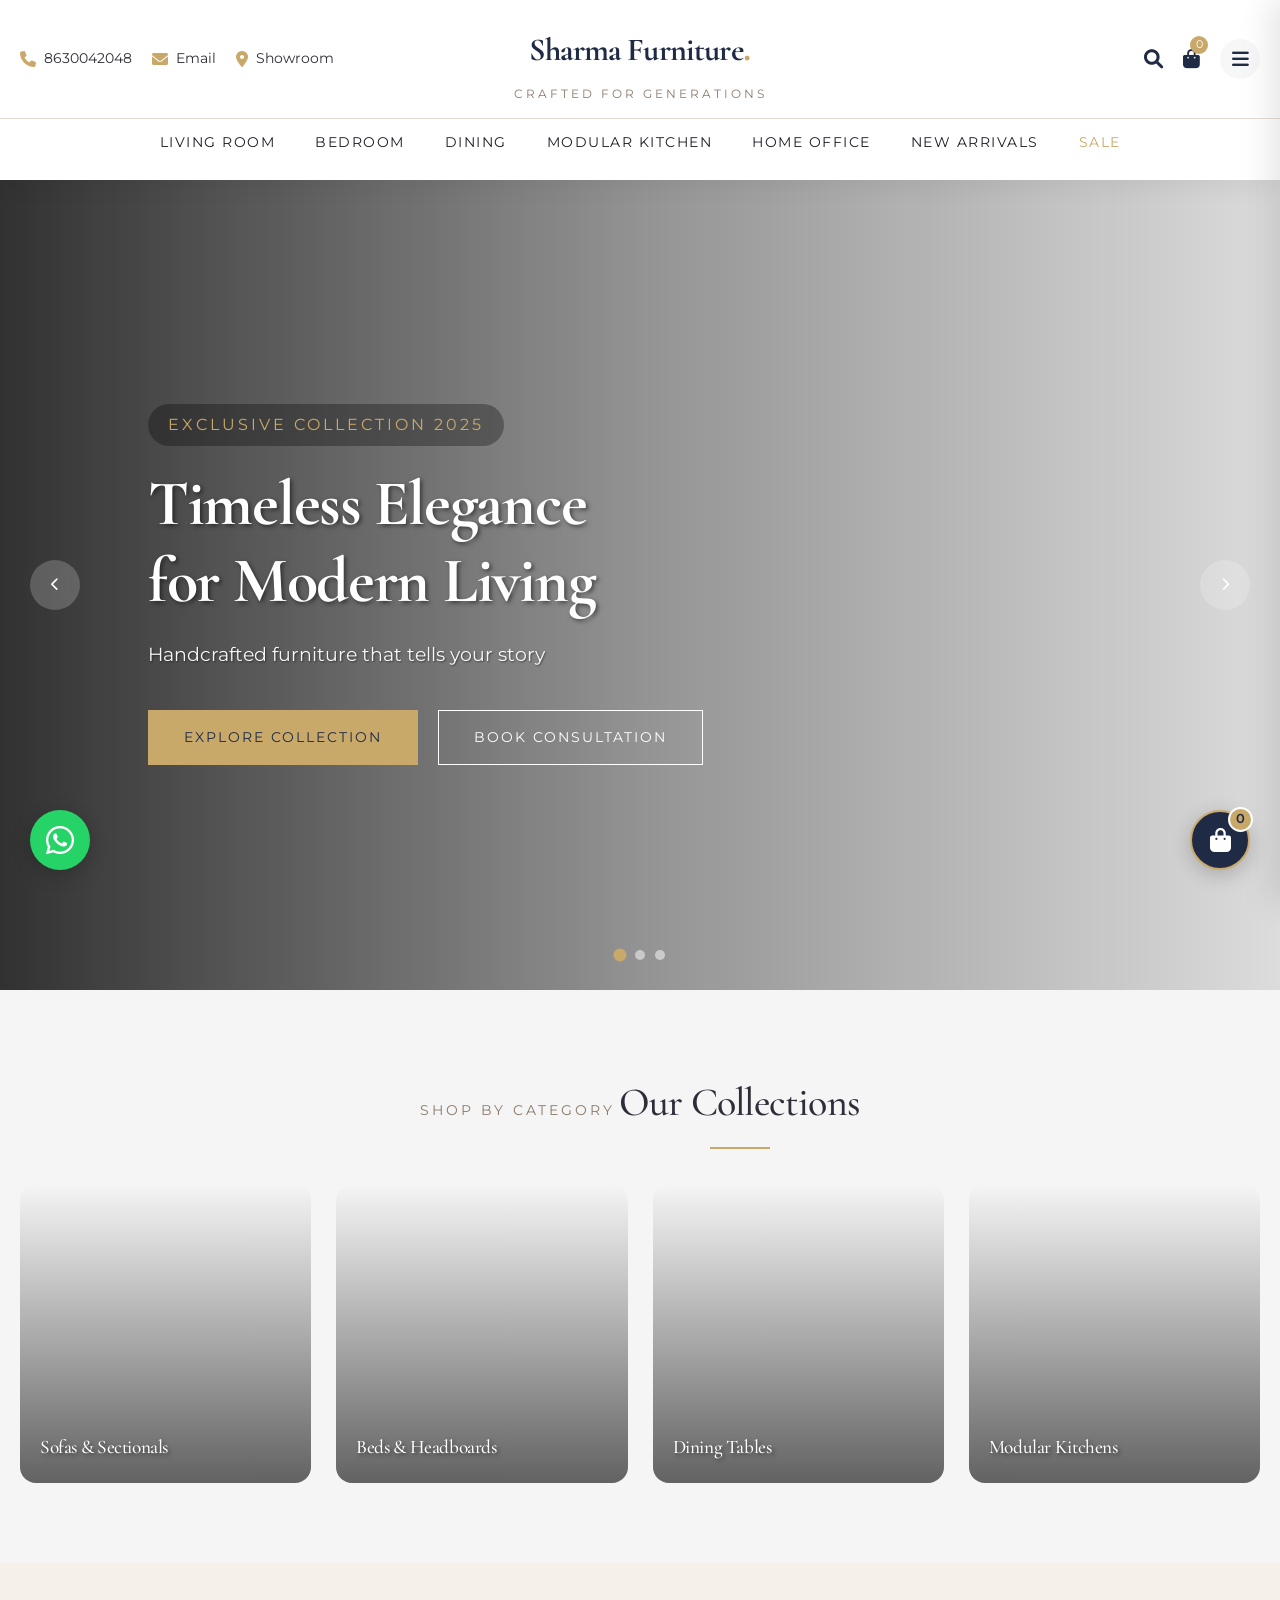
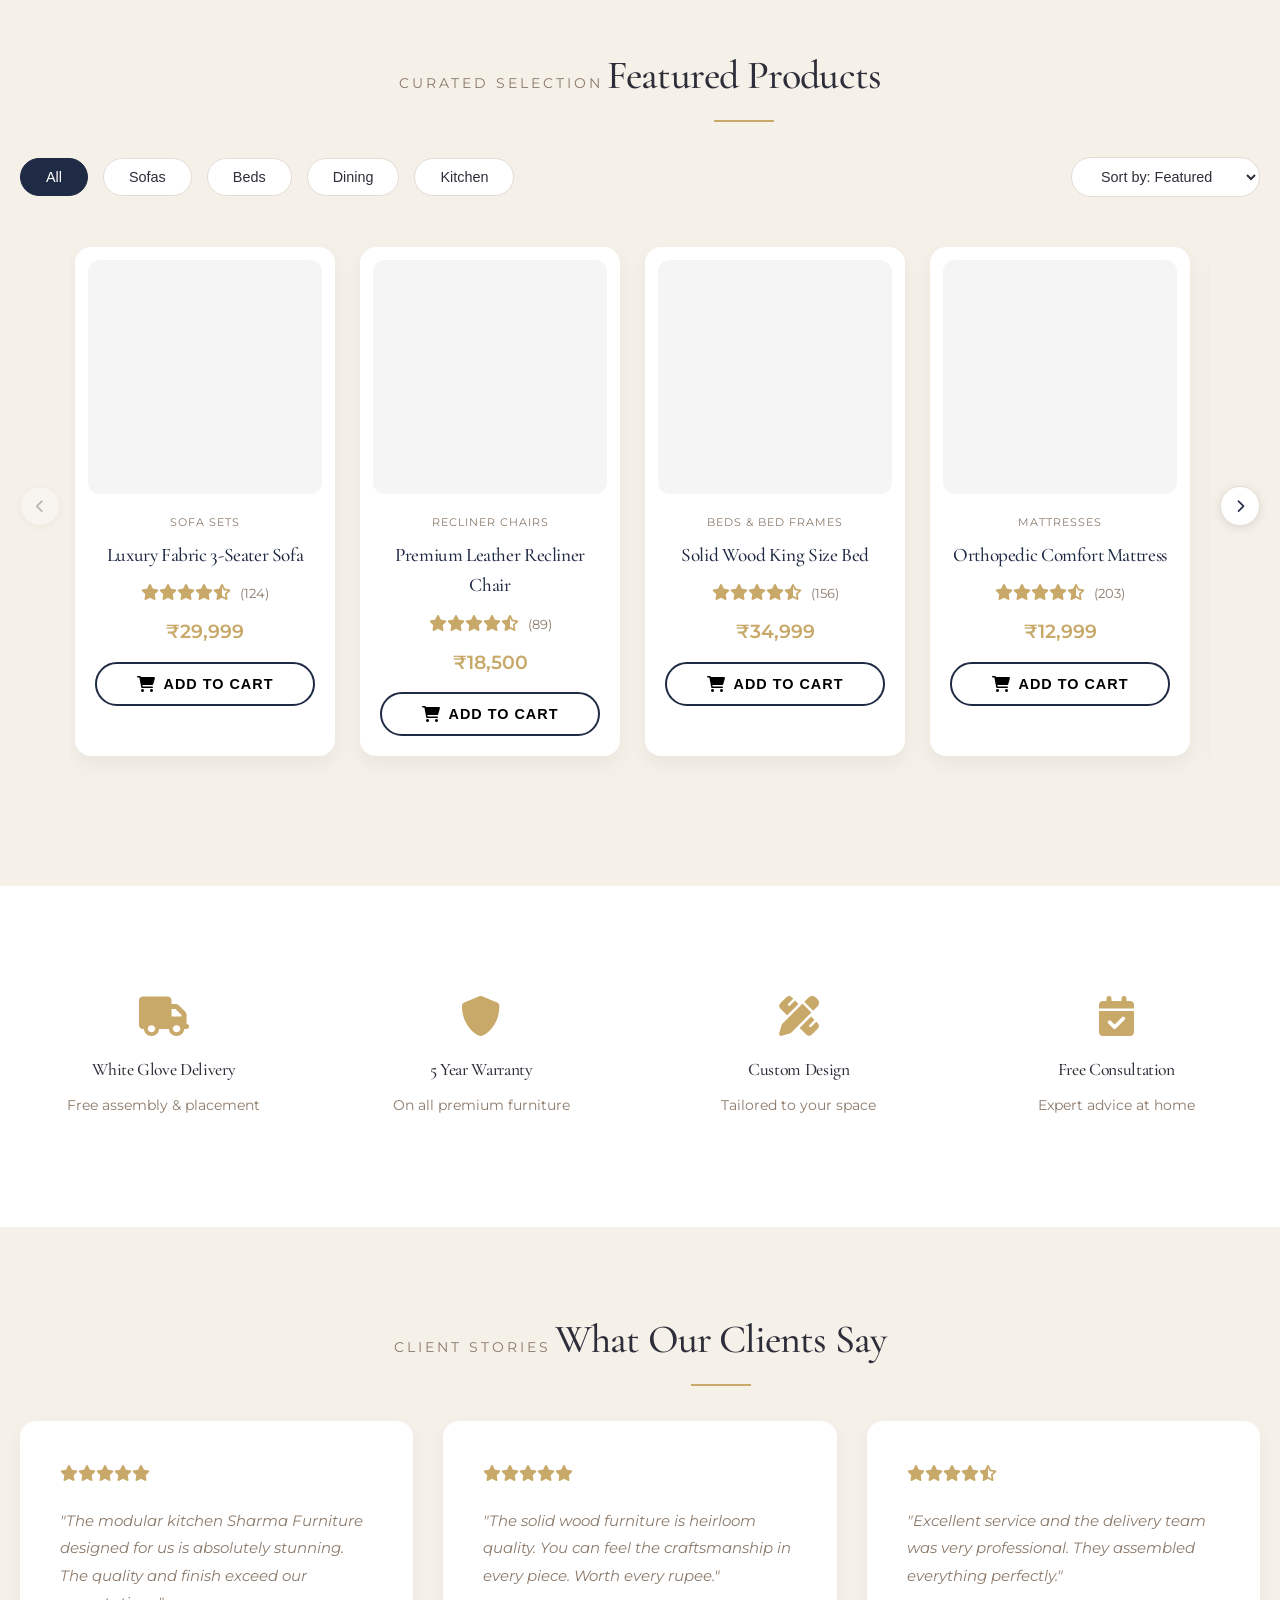
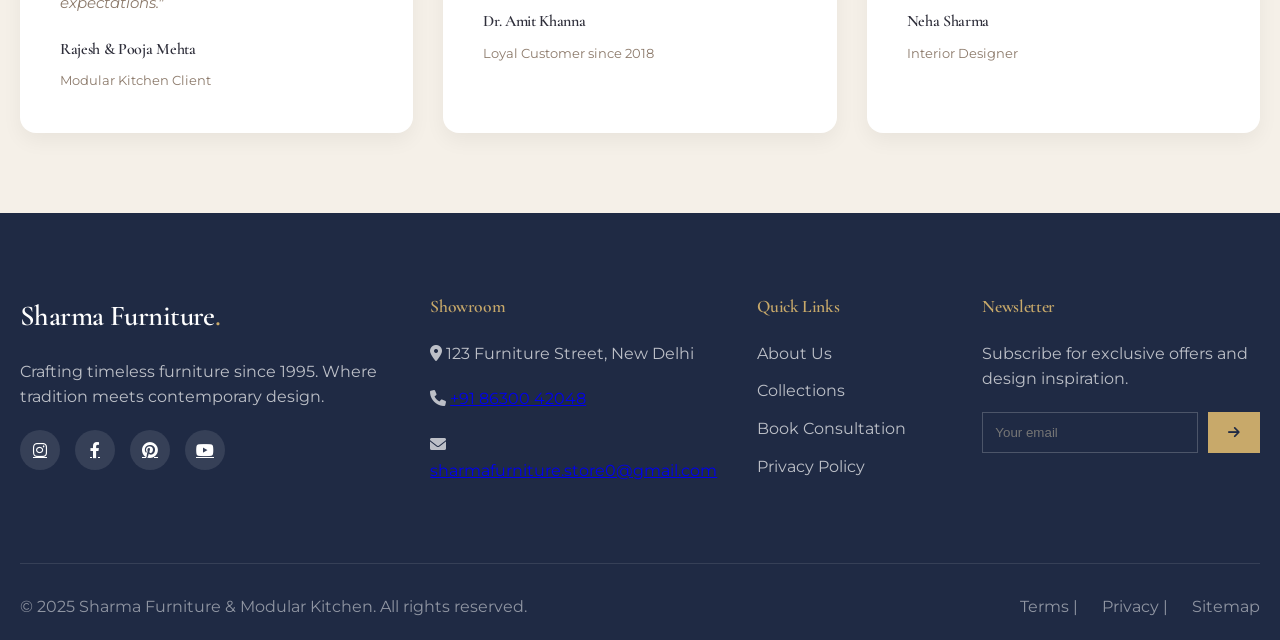
==== index.html @ 97ee79f2 "Add files via upload" ====
<!DOCTYPE html>
<html lang="en">
<head>
    <meta charset="UTF-8">
    <meta name="viewport" content="width=device-width, initial-scale=1.0, maximum-scale=1.0, user-scalable=yes">
    <title>Sharma Furniture | Luxury & Modular Excellence</title>
    
    <!-- Google Fonts -->
    <link rel="preconnect" href="https://fonts.googleapis.com">
    <link rel="preconnect" href="https://fonts.gstatic.com" crossorigin>
    <link href="https://fonts.googleapis.com/css2?family=Cormorant+Garamond:wght@400;500;600;700&family=Montserrat:wght@300;400;500;600&display=swap" rel="stylesheet">
    
    <!-- Font Awesome -->
    <link rel="stylesheet" href="https://cdnjs.cloudflare.com/ajax/libs/font-awesome/6.0.0-beta3/css/all.min.css">
    
    <!-- Custom CSS -->
    <link rel="stylesheet" href="css/style.css">
</head>
<body>
    <!-- LUXURY HEADER -->
    <header class="luxury-header">
        <div class="header-top">
            <div class="header-contact">
                <a href="tel:8630042048"><i class="fas fa-phone"></i> 8630042048</a>
                <a href="mailto:sharmafurniture.store0@gmail.com"><i class="fas fa-envelope"></i> Email</a>
                <a href="https://maps.app.goo.gl/k7aq9BwJpHhvkXzFA" target="_blank"><i class="fas fa-map-marker-alt"></i> Showroom</a>
            </div>
            <div class="header-logo">
                <a href="index.html" style="text-decoration: none; color: inherit;">
                    <h1>Sharma Furniture<span class="logo-accent">.</span></h1>
                    <p class="logo-tagline">Crafted for Generations</p>
                </a>
            </div>
            <div class="header-actions">
                <a href="#" class="header-icon" id="searchToggle"><i class="fas fa-search"></i></a>
                <a href="#" class="header-icon" id="cartIconHeader"><i class="fas fa-shopping-bag"></i><span class="cart-count-header" id="cartCountHeader">0</span></a>
                <a href="#" class="header-icon menu-toggle" id="menuToggle"><i class="fas fa-bars"></i></a>
            </div>
        </div>
        
        <!-- Navigation with Functionality -->
        <nav class="luxury-nav" id="mainNav">
            <ul>
                <li><a href="#living" class="nav-link" data-category="Sofa Sets">Living Room</a></li>
                <li><a href="#bedroom" class="nav-link" data-category="Beds & Bed Frames">Bedroom</a></li>
                <li><a href="#dining" class="nav-link" data-category="Dining Tables & Dining Sets">Dining</a></li>
                <li><a href="#kitchen" class="nav-link" data-category="Modular Kitchen Cabinets">Modular Kitchen</a></li>
                <li><a href="#office" class="nav-link" data-category="Office Tables & Chairs">Home Office</a></li>
                <li><a href="#new" class="nav-link" data-category="new">New Arrivals</a></li>
                <li><a href="#sale" class="nav-link nav-sale" data-category="sale">Sale</a></li>
            </ul>
        </nav>
    </header>

    <!-- SEARCH OVERLAY - FIXED -->
    <div class="search-overlay-modern" id="searchOverlay">
        <div class="search-container-modern">
            <i class="fas fa-times close-search-modern" id="closeSearch"></i>
            <div class="search-box">
                <i class="fas fa-search search-icon"></i>
                <input type="text" id="searchInput" placeholder="Search for furniture, collections..." autocomplete="off">
            </div>
            <div class="search-results" id="searchResults"></div>
        </div>
    </div>

    <!-- HERO SECTION -->
    <section class="luxury-hero">
        <div class="hero-slider" id="heroSlider">
            <div class="hero-slide active" style="background-image: url('https://images.unsplash.com/photo-1618220179428-22790b461013?w=1600&auto=format')">
                <div class="hero-overlay"></div>
                <div class="hero-content">
                    <span class="hero-subtitle">Exclusive Collection 2025</span>
                    <h2 class="hero-title">Timeless Elegance<br>for Modern Living</h2>
                    <p class="hero-desc">Handcrafted furniture that tells your story</p>
                    <div class="hero-buttons">
                        <a href="#collections" class="btn btn-primary">Explore Collection</a>
                        <a href="#consultation" class="btn btn-outline">Book Consultation</a>
                    </div>
                </div>
            </div>
            <div class="hero-slide" style="background-image: url('https://images.unsplash.com/photo-1556912173-3bb406ef7e77?w=1600&auto=format')">
                <div class="hero-overlay"></div>
                <div class="hero-content">
                    <span class="hero-subtitle">Modular Kitchen Specialists</span>
                    <h2 class="hero-title">Design Your Dream<br>Modular Kitchen</h2>
                    <p class="hero-desc">Complimentary design consultation</p>
                    <div class="hero-buttons">
                        <a href="#modular" class="btn btn-primary">View Designs</a>
                        <a href="#consultation" class="btn btn-outline">Get Quote</a>
                    </div>
                </div>
            </div>
            <div class="hero-slide" style="background-image: url('https://images.unsplash.com/photo-1505693416388-ac5ce068fe85?w=1600&auto=format')">
                <div class="hero-overlay"></div>
                <div class="hero-content">
                    <span class="hero-subtitle">Luxury Bed Collection</span>
                    <h2 class="hero-title">Where Comfort<br>Meets Luxury</h2>
                    <p class="hero-desc">Italian design, Indian craftsmanship</p>
                    <div class="hero-buttons">
                        <a href="#bedroom" class="btn btn-primary">Shop Beds</a>
                        <a href="#mattress" class="btn btn-outline">Mattresses</a>
                    </div>
                </div>
            </div>
        </div>
        <div class="hero-controls">
            <button class="hero-prev"><i class="fas fa-chevron-left"></i></button>
            <button class="hero-next"><i class="fas fa-chevron-right"></i></button>
        </div>
        <div class="hero-dots" id="heroDots">
            <span class="dot active"></span>
            <span class="dot"></span>
            <span class="dot"></span>
        </div>
    </section>

    <!-- CATEGORY SHOWCASE -->
    <section class="category-showcase">
        <div class="container">
            <div class="section-header">
                <span class="section-subtitle">Shop by Category</span>
                <h2 class="section-title">Our Collections</h2>
            </div>
            <div class="category-grid" id="categoryGrid">
                <div class="category-card" onclick="filterByCategory('Sofa Sets')">
                    <img src="https://images.unsplash.com/photo-1555041469-a586c61ea9bc?w=400&auto=format" alt="Sofas" loading="lazy">
                    <h3>Sofas & Sectionals</h3>
                </div>
                <div class="category-card" onclick="filterByCategory('Beds & Bed Frames')">
                    <img src="https://images.unsplash.com/photo-1505693416388-ac5ce068fe85?w=400&auto=format" alt="Beds" loading="lazy">
                    <h3>Beds & Headboards</h3>
                </div>
                <div class="category-card" onclick="filterByCategory('Dining Tables & Dining Sets')">
                    <img src="https://images.unsplash.com/photo-1617806118233-18e1de247200?w=400&auto=format" alt="Dining" loading="lazy">
                    <h3>Dining Tables</h3>
                </div>
                <div class="category-card" onclick="filterByCategory('Modular Kitchen Cabinets')">
                    <img src="https://images.unsplash.com/photo-1556912173-3bb406ef7e77?w=400&auto=format" alt="Modular Kitchen" loading="lazy">
                    <h3>Modular Kitchens</h3>
                </div>
            </div>
        </div>
    </section>

    <!-- FEATURED PRODUCTS SECTION -->
    <section class="featured-products" id="collections">
        <div class="container">
            <div class="section-header">
                <span class="section-subtitle">Curated Selection</span>
                <h2 class="section-title">Featured Products</h2>
            </div>
            
            <!-- Filter/Sort Options -->
            <div class="product-toolbar">
                <div class="filter-buttons" id="categoryFilter">
                    <button class="filter-btn active" data-cat="all">All</button>
                    <button class="filter-btn" data-cat="Sofa Sets">Sofas</button>
                    <button class="filter-btn" data-cat="Beds & Bed Frames">Beds</button>
                    <button class="filter-btn" data-cat="Dining Tables & Dining Sets">Dining</button>
                    <button class="filter-btn" data-cat="Modular Kitchen Cabinets">Kitchen</button>
                </div>
                <div class="sort-dropdown">
                    <select id="sortProducts">
                        <option value="default">Sort by: Featured</option>
                        <option value="price-low">Price: Low to High</option>
                        <option value="price-high">Price: High to Low</option>
                        <option value="name">Name: A to Z</option>
                    </select>
                </div>
            </div>

            <!-- Product Grid with Scroll Controls -->
            <div class="products-container">
                <button class="scroll-btn scroll-left" id="scrollLeft"><i class="fas fa-chevron-left"></i></button>
                <div id="productGrid" class="product-grid-luxury"></div>
                <button class="scroll-btn scroll-right" id="scrollRight"><i class="fas fa-chevron-right"></i></button>
            </div>
        </div>
    </section>

    <!-- LUXURY FEATURES SECTION -->
    <section class="luxury-features">
        <div class="container">
            <div class="features-grid">
                <div class="feature">
                    <i class="fas fa-truck"></i>
                    <h4>White Glove Delivery</h4>
                    <p>Free assembly & placement</p>
                </div>
                <div class="feature">
                    <i class="fas fa-shield-alt"></i>
                    <h4>5 Year Warranty</h4>
                    <p>On all premium furniture</p>
                </div>
                <div class="feature">
                    <i class="fas fa-pencil-ruler"></i>
                    <h4>Custom Design</h4>
                    <p>Tailored to your space</p>
                </div>
                <div class="feature">
                    <i class="fas fa-calendar-check"></i>
                    <h4>Free Consultation</h4>
                    <p>Expert advice at home</p>
                </div>
            </div>
        </div>
    </section>

    <!-- TESTIMONIALS -->
    <section class="testimonials">
        <div class="container">
            <div class="section-header">
                <span class="section-subtitle">Client Stories</span>
                <h2 class="section-title">What Our Clients Say</h2>
            </div>
            <div class="testimonial-slider" id="testimonialSlider">
                <div class="testimonial-card">
                    <div class="testimonial-rating">
                        <i class="fas fa-star"></i><i class="fas fa-star"></i><i class="fas fa-star"></i><i class="fas fa-star"></i><i class="fas fa-star"></i>
                    </div>
                    <p>"The modular kitchen Sharma Furniture designed for us is absolutely stunning. The quality and finish exceed our expectations."</p>
                    <div class="testimonial-author">
                        <h4>Rajesh & Pooja Mehta</h4>
                        <span>Modular Kitchen Client</span>
                    </div>
                </div>
                <div class="testimonial-card">
                    <div class="testimonial-rating">
                        <i class="fas fa-star"></i><i class="fas fa-star"></i><i class="fas fa-star"></i><i class="fas fa-star"></i><i class="fas fa-star"></i>
                    </div>
                    <p>"The solid wood furniture is heirloom quality. You can feel the craftsmanship in every piece. Worth every rupee."</p>
                    <div class="testimonial-author">
                        <h4>Dr. Amit Khanna</h4>
                        <span>Loyal Customer since 2018</span>
                    </div>
                </div>
                <div class="testimonial-card">
                    <div class="testimonial-rating">
                        <i class="fas fa-star"></i><i class="fas fa-star"></i><i class="fas fa-star"></i><i class="fas fa-star"></i><i class="fas fa-star-half-alt"></i>
                    </div>
                    <p>"Excellent service and the delivery team was very professional. They assembled everything perfectly."</p>
                    <div class="testimonial-author">
                        <h4>Neha Sharma</h4>
                        <span>Interior Designer</span>
                    </div>
                </div>
            </div>
        </div>
    </section>

    <!-- FOOTER -->
    <footer class="luxury-footer">
        <div class="container">
            <div class="footer-main">
                <div class="footer-col">
                    <h3>Sharma Furniture<span class="gold-dot">.</span></h3>
                    <p>Crafting timeless furniture since 1995. Where tradition meets contemporary design.</p>
                    <div class="social-links">
                        <a href="#"><i class="fab fa-instagram"></i></a>
                        <a href="#"><i class="fab fa-facebook-f"></i></a>
                        <a href="#"><i class="fab fa-pinterest"></i></a>
                        <a href="#"><i class="fab fa-youtube"></i></a>
                    </div>
                </div>
                <div class="footer-col">
                    <h4>Showroom</h4>
                    <p><i class="fas fa-map-marker-alt"></i> 123 Furniture Street, New Delhi</p>
                    <p><i class="fas fa-phone"></i> <a href="tel:8630042048">+91 86300 42048</a></p>
                    <p><i class="fas fa-envelope"></i> <a href="mailto:sharmafurniture.store0@gmail.com">sharmafurniture.store0@gmail.com</a></p>
                </div>
                <div class="footer-col">
                    <h4>Quick Links</h4>
                    <ul>
                        <li><a href="#about">About Us</a></li>
                        <li><a href="#collections">Collections</a></li>
                        <li><a href="#consultation">Book Consultation</a></li>
                        <li><a href="#privacy">Privacy Policy</a></li>
                    </ul>
                </div>
                <div class="footer-col">
                    <h4>Newsletter</h4>
                    <p>Subscribe for exclusive offers and design inspiration.</p>
                    <form class="newsletter-form">
                        <input type="email" placeholder="Your email">
                        <button type="submit"><i class="fas fa-arrow-right"></i></button>
                    </form>
                </div>
            </div>
            <div class="footer-bottom">
                <p>&copy; 2025 Sharma Furniture & Modular Kitchen. All rights reserved.</p>
                <p><a href="#">Terms</a> | <a href="#">Privacy</a> | <a href="#">Sitemap</a></p>
            </div>
        </div>
    </footer>

    <!-- FLOATING BUTTONS -->
    <div class="floating-wa" id="waButton">
        <i class="fab fa-whatsapp"></i>
    </div>
    
    <div class="floating-cart" id="cartButton">
        <i class="fas fa-shopping-bag"></i>
        <span class="cart-count" id="cartCount">0</span>
    </div>

    <!-- CART DRAWER -->
    <div class="cart-overlay" id="cartOverlay"></div>
    <div class="cart-drawer-luxury" id="cartDrawer">
        <div class="drawer-header">
            <h3>Shopping Bag</h3>
            <span class="close-cart" id="closeCartBtn">&times;</span>
        </div>
        <div class="cart-items" id="cartItemsContainer"></div>
        <div class="cart-bottom">
            <div class="cart-subtotal">
                <span>Subtotal</span>
                <span id="cartSubtotal">₹0</span>
            </div>
            <div class="grand-total">
                <span>Total</span>
                <span id="grandTotal">₹0</span>
            </div>
            <button class="btn-checkout" id="placeOrderBtn">Proceed to Checkout</button>
            <button class="btn-continue" id="continueShopping">Continue Shopping</button>
        </div>
    </div>

    <!-- CHECKOUT MODAL -->
    <div class="modal" id="checkoutModal">
        <div class="modal-content">
            <h3>Complete Your Order</h3>
            <form id="orderForm">
                <div class="form-group">
                    <input type="text" id="name" placeholder="Full Name *" required>
                </div>
                <div class="form-group">
                    <input type="tel" id="phone" placeholder="Phone Number *" required>
                </div>
                <div class="form-group">
                    <textarea id="address" placeholder="Delivery Address *" rows="3" required></textarea>
                </div>
                <div class="form-group">
                    <textarea id="instructions" placeholder="Special Instructions (optional)" rows="2"></textarea>
                </div>
                <div class="order-summary" id="modalOrderSummary"></div>
                <button type="submit" class="btn-submit-order">Place Order</button>
            </form>
            <div id="orderSuccess" style="display: none;" class="success-message">
                <i class="fas fa-check-circle"></i>
                <h4>Order Placed Successfully!</h4>
                <p>Sharma Furniture will contact you on WhatsApp to confirm.</p>
                <a href="https://wa.me/918630042048" class="wa-button" target="_blank">
                    <i class="fab fa-whatsapp"></i> Chat with us
                </a>
            </div>
        </div>
    </div>

    <!-- JavaScript -->
    <script src="js/script.js"></script>
</body>
</html>
---- css/style.css ----
/* ===== RESET & VARIABLES ===== */
* {
    margin: 0;
    padding: 0;
    box-sizing: border-box;
}

:root {
    --navy: #1F2A44;
    --gold: #C8A96A;
    --gold-dark: #b38f4e;
    --bg-soft: #F5F5F5;
    --card-white: #FFFFFF;
    --text-dark: #1e1e2a;
    --text-charcoal: #2e2e3a;
    --shadow-sm: 0 8px 20px rgba(0,0,0,0.05);
    --shadow-md: 0 10px 30px rgba(0,0,0,0.1);
    --shadow-hover: 0 20px 40px rgba(0,0,0,0.15);
    --radius-card: 16px;
    --radius-btn: 40px;
    --transition: all 0.3s ease;
}

body {
    font-family: 'Montserrat', sans-serif;
    background-color: var(--bg-soft);
    color: var(--text-charcoal);
    line-height: 1.6;
    overflow-x: hidden;
}

h1, h2, h3, h4, h5, h6 {
    font-family: 'Cormorant Garamond', serif;
    font-weight: 600;
    letter-spacing: -0.02em;
}

.container {
    max-width: 1440px;
    margin: 0 auto;
    padding: 0 20px;
}

/* ===== ANNOUNCEMENT BAR - COMPLETELY REMOVED ===== */
.announcement-bar {
    display: none !important;
}

/* ===== LUXURY HEADER ===== */
.luxury-header {
    background: white;
    padding: 15px 0;
    box-shadow: var(--shadow-sm);
    position: sticky;
    top: 0;
    z-index: 100;
}

.header-top {
    max-width: 1440px;
    margin: 0 auto;
    padding: 0 20px;
    display: grid;
    grid-template-columns: 1fr auto 1fr;
    align-items: center;
    gap: 20px;
}

.header-contact {
    display: flex;
    gap: 20px;
}

.header-contact a {
    color: var(--text-charcoal);
    text-decoration: none;
    font-size: 0.85rem;
    transition: color 0.3s ease;
    display: flex;
    align-items: center;
    gap: 8px;
}

.header-contact a i {
    color: var(--gold);
    font-size: 1rem;
}

.header-contact a:hover {
    color: var(--gold);
}

.header-logo {
    text-align: center;
}

.header-logo h1 {
    font-size: 2rem;
    font-weight: 700;
    color: var(--navy);
}

.logo-accent {
    color: var(--gold);
    font-size: 2.5rem;
}

.logo-tagline {
    font-size: 0.75rem;
    letter-spacing: 3px;
    text-transform: uppercase;
    color: #8C7A6B;
    margin-top: 5px;
}

.header-actions {
    display: flex;
    gap: 20px;
    justify-content: flex-end;
    align-items: center;
}

.header-icon {
    color: var(--navy);
    font-size: 1.2rem;
    position: relative;
    transition: color 0.3s ease;
    text-decoration: none;
}

.header-icon:hover {
    color: var(--gold);
}

.cart-count-header {
    position: absolute;
    top: -8px;
    right: -8px;
    background: var(--gold);
    color: white;
    font-size: 0.7rem;
    width: 18px;
    height: 18px;
    border-radius: 50%;
    display: flex;
    align-items: center;
    justify-content: center;
}

/* Modern Menu Toggle */
.menu-toggle {
    background: rgba(0,0,0,0.03);
    width: 40px;
    height: 40px;
    border-radius: 50%;
    display: flex;
    align-items: center;
    justify-content: center;
    transition: all 0.3s ease;
}

.menu-toggle:hover {
    background: var(--gold);
    color: white !important;
}

/* Navigation */
.luxury-nav {
    border-top: 1px solid #E5DDD5;
    margin-top: 15px;
    padding: 10px 20px;
    transition: all 0.3s ease;
}

.luxury-nav ul {
    max-width: 1440px;
    margin: 0 auto;
    display: flex;
    justify-content: center;
    gap: 40px;
    list-style: none;
}

.luxury-nav a {
    color: var(--text-dark);
    text-decoration: none;
    font-size: 0.9rem;
    text-transform: uppercase;
    letter-spacing: 1.5px;
    font-weight: 400;
    transition: color 0.3s ease;
    position: relative;
}

.luxury-nav a::after {
    content: '';
    position: absolute;
    bottom: -5px;
    left: 0;
    width: 0;
    height: 1px;
    background: var(--gold);
    transition: width 0.3s ease;
}

.luxury-nav a:hover::after {
    width: 100%;
}

.nav-sale {
    color: var(--gold) !important;
    font-weight: 600;
}

/* Mobile Navigation */
@media (max-width: 768px) {
    .header-top {
        grid-template-columns: 1fr auto;
    }
    
    .header-contact {
        display: none;
    }
    
    .luxury-nav {
        display: none;
        position: absolute;
        top: 100%;
        left: 0;
        width: 100%;
        background: white;
        padding: 20px;
        box-shadow: 0 10px 20px rgba(0,0,0,0.1);
    }
    
    .luxury-nav.active {
        display: block;
    }
    
    .luxury-nav ul {
        flex-direction: column;
        gap: 15px;
        align-items: center;
    }
}

/* ===== MODERN SEARCH OVERLAY ===== */
.search-overlay-modern {
    position: fixed;
    top: 0;
    left: 0;
    width: 100%;
    height: 100%;
    background: rgba(0,0,0,0.95);
    backdrop-filter: blur(10px);
    z-index: 200;
    display: none;
    align-items: center;
    justify-content: center;
}

.search-overlay-modern.active {
    display: flex;
    animation: fadeIn 0.3s ease;
}

@keyframes fadeIn {
    from { opacity: 0; }
    to { opacity: 1; }
}

.search-container-modern {
    width: 90%;
    max-width: 600px;
    position: relative;
}

.close-search-modern {
    position: absolute;
    top: -60px;
    right: 0;
    color: white;
    font-size: 2rem;
    cursor: pointer;
    transition: transform 0.3s ease;
    width: 50px;
    height: 50px;
    display: flex;
    align-items: center;
    justify-content: center;
    border-radius: 50%;
    background: rgba(255,255,255,0.1);
}

.close-search-modern:hover {
    transform: rotate(90deg);
    background: rgba(255,255,255,0.2);
}

.search-box {
    display: flex;
    align-items: center;
    background: rgba(255,255,255,0.1);
    border: 2px solid rgba(255,255,255,0.2);
    border-radius: 60px;
    padding: 5px 5px 5px 25px;
    transition: all 0.3s ease;
}

.search-box:focus-within {
    border-color: var(--gold);
    background: rgba(255,255,255,0.15);
}

.search-icon {
    color: var(--gold);
    font-size: 1.2rem;
    margin-right: 15px;
}

.search-box input {
    flex: 1;
    background: transparent;
    border: none;
    padding: 20px 0;
    font-size: 1.2rem;
    color: white;
    outline: none;
}

.search-box input::placeholder {
    color: rgba(255,255,255,0.5);
}

/* ===== HERO SECTION - FIXED TEXT VISIBILITY ===== */
.luxury-hero {
    position: relative;
    height: 90vh;
    min-height: 700px;
    overflow: hidden;
}

.hero-slider {
    height: 100%;
    position: relative;
}

.hero-slide {
    position: absolute;
    top: 0;
    left: 0;
    width: 100%;
    height: 100%;
    background-size: cover;
    background-position: center;
    opacity: 0;
    transition: opacity 1s ease;
    display: flex;
    align-items: center;
}

.hero-slide.active {
    opacity: 1;
    z-index: 1;
}

.hero-overlay {
    position: absolute;
    top: 0;
    left: 0;
    width: 100%;
    height: 100%;
    background: linear-gradient(90deg, rgba(0,0,0,0.8) 0%, rgba(0,0,0,0.4) 50%, rgba(0,0,0,0.1) 100%);
    z-index: 1;
}

.hero-content {
    position: relative;
    z-index: 2;
    max-width: 600px;
    padding: 0 20px;
    margin-left: 10%;
    color: white;
    transform: translateY(30px);
    animation: slideUp 1s ease forwards;
}

@keyframes slideUp {
    from {
        opacity: 0;
        transform: translateY(50px);
    }
    to {
        opacity: 1;
        transform: translateY(0);
    }
}

.hero-subtitle {
    display: inline-block;
    font-size: 1rem;
    text-transform: uppercase;
    letter-spacing: 3px;
    margin-bottom: 20px;
    color: var(--gold);
    background: rgba(0,0,0,0.3);
    padding: 8px 20px;
    border-radius: 30px;
    backdrop-filter: blur(5px);
}

.hero-title {
    font-size: 4rem;
    font-weight: 700;
    margin-bottom: 20px;
    line-height: 1.2;
    text-shadow: 2px 2px 4px rgba(0,0,0,0.5);
}

.hero-desc {
    font-size: 1.2rem;
    margin-bottom: 40px;
    opacity: 0.95;
    text-shadow: 1px 1px 2px rgba(0,0,0,0.5);
}

.hero-buttons {
    display: flex;
    gap: 20px;
}

.btn {
    display: inline-block;
    padding: 15px 35px;
    text-decoration: none;
    font-size: 0.9rem;
    text-transform: uppercase;
    letter-spacing: 2px;
    transition: all 0.3s ease;
    border-radius: 0;
}

.btn-primary {
    background: var(--gold);
    color: var(--navy);
    border: 1px solid var(--gold);
}

.btn-primary:hover {
    background: transparent;
    color: white;
}

.btn-outline {
    background: transparent;
    color: white;
    border: 1px solid white;
}

.btn-outline:hover {
    background: white;
    color: var(--navy);
}

.hero-controls {
    position: absolute;
    top: 50%;
    left: 0;
    right: 0;
    transform: translateY(-50%);
    z-index: 10;
    display: flex;
    justify-content: space-between;
    padding: 0 30px;
}

.hero-controls button {
    background: rgba(255,255,255,0.2);
    border: none;
    width: 50px;
    height: 50px;
    border-radius: 50%;
    color: white;
    cursor: pointer;
    transition: all 0.3s ease;
    backdrop-filter: blur(5px);
}

.hero-controls button:hover {
    background: var(--gold);
    transform: scale(1.1);
}

.hero-dots {
    position: absolute;
    bottom: 30px;
    left: 50%;
    transform: translateX(-50%);
    z-index: 10;
    display: flex;
    gap: 10px;
}

.hero-dots .dot {
    width: 10px;
    height: 10px;
    border-radius: 50%;
    background: rgba(255,255,255,0.5);
    cursor: pointer;
    transition: all 0.3s ease;
}

.hero-dots .dot.active {
    background: var(--gold);
    transform: scale(1.3);
}

@media (max-width: 768px) {
    .hero-title {
        font-size: 2.5rem;
    }
    
    .hero-content {
        margin-left: 5%;
        max-width: 90%;
    }
    
    .hero-buttons {
        flex-direction: column;
    }
}

/* ===== CATEGORY SHOWCASE - FIXED WORKING CARDS ===== */
.category-showcase {
    padding: 80px 0;
}

.section-header {
    text-align: center;
    margin-bottom: 50px;
}

.section-subtitle {
    display: inline-block;
    font-size: 0.9rem;
    text-transform: uppercase;
    letter-spacing: 3px;
    color: #8C7A6B;
    margin-bottom: 10px;
}

.section-title {
    font-size: 2.5rem;
    font-weight: 500;
    position: relative;
    display: inline-block;
}

.section-title::after {
    content: '';
    position: absolute;
    bottom: -15px;
    left: 50%;
    transform: translateX(-50%);
    width: 60px;
    height: 2px;
    background: var(--gold);
}

.category-grid {
    display: grid;
    grid-template-columns: repeat(4, 1fr);
    gap: 25px;
}

.category-card {
    position: relative;
    overflow: hidden;
    cursor: pointer;
    border-radius: 16px;
    transition: all 0.3s ease;
}

.category-card:hover {
    transform: translateY(-5px);
    box-shadow: 0 15px 30px rgba(0,0,0,0.15);
}

.category-card img {
    width: 100%;
    aspect-ratio: 1/1;
    object-fit: cover;
    transition: transform 0.5s ease;
}

.category-card:hover img {
    transform: scale(1.05);
}

.category-card h3 {
    position: absolute;
    bottom: 20px;
    left: 20px;
    color: white;
    font-size: 1.2rem;
    font-weight: 500;
    text-shadow: 2px 2px 4px rgba(0,0,0,0.5);
    z-index: 2;
}

.category-card::after {
    content: '';
    position: absolute;
    top: 0;
    left: 0;
    width: 100%;
    height: 100%;
    background: linear-gradient(to top, rgba(0,0,0,0.6), transparent);
    pointer-events: none;
}

@media (max-width: 768px) {
    .category-grid {
        grid-template-columns: repeat(2, 1fr);
    }
}

/* ===== FEATURED PRODUCTS - FIXED SCROLLING ===== */
.featured-products {
    background: #F5F0E8;
    padding: 80px 0;
}

.product-toolbar {
    display: flex;
    justify-content: space-between;
    align-items: center;
    margin-bottom: 30px;
    flex-wrap: wrap;
    gap: 20px;
}

.filter-buttons {
    display: flex;
    gap: 15px;
    flex-wrap: wrap;
}

.filter-btn {
    padding: 10px 25px;
    border: 1px solid #E5DDD5;
    background: white;
    color: var(--text-charcoal);
    cursor: pointer;
    transition: all 0.3s ease;
    font-size: 0.9rem;
    border-radius: 40px;
}

.filter-btn:hover,
.filter-btn.active {
    background: var(--navy);
    color: white;
    border-color: var(--navy);
}

.sort-dropdown select {
    padding: 10px 25px;
    border: 1px solid #E5DDD5;
    background: white;
    color: var(--text-charcoal);
    cursor: pointer;
    font-size: 0.9rem;
    border-radius: 40px;
    outline: none;
}

.products-container {
    position: relative;
    display: flex;
    align-items: center;
    gap: 10px;
    margin: 30px 0 20px;
}

.product-grid-luxury {
    display: flex;
    overflow-x: auto;
    scroll-behavior: smooth;
    gap: 25px;
    padding: 20px 5px 30px;
    scrollbar-width: thin;
    scrollbar-color: var(--gold) #E8E0D5;
    flex: 1;
}

.product-grid-luxury::-webkit-scrollbar {
    height: 6px;
}

.product-grid-luxury::-webkit-scrollbar-track {
    background: #E8E0D5;
    border-radius: 10px;
}

.product-grid-luxury::-webkit-scrollbar-thumb {
    background: var(--gold);
    border-radius: 10px;
}

.product-card-luxury {
    min-width: 260px;
    max-width: 260px;
    flex: 0 0 auto;
    background: white;
    border-radius: 16px;
    overflow: hidden;
    box-shadow: var(--shadow-sm);
    transition: all 0.3s ease;
    text-decoration: none;
    color: inherit;
}

.product-card-luxury:hover {
    transform: translateY(-5px);
    box-shadow: var(--shadow-hover);
}

.scroll-btn {
    width: 40px;
    height: 40px;
    border-radius: 50%;
    background: white;
    border: 1px solid #E8E0D5;
    color: var(--navy);
    cursor: pointer;
    display: flex;
    align-items: center;
    justify-content: center;
    transition: all 0.3s ease;
    box-shadow: 0 2px 10px rgba(0,0,0,0.1);
    z-index: 10;
}

.scroll-btn:hover {
    background: var(--gold);
    color: white;
    border-color: var(--gold);
}

.scroll-btn:disabled {
    opacity: 0.3;
    cursor: not-allowed;
}

@media (max-width: 768px) {
    .scroll-btn {
        display: none;
    }
}

/* ===== PRODUCT CARD - REDUCED IMAGE SIZE ===== */
.product-image {
    position: relative;
    width: 90%;
    margin: 5% auto 0;
    aspect-ratio: 1/1;
    overflow: hidden;
    border-radius: 12px;
}

.product-image img {
    width: 100%;
    height: 100%;
    object-fit: cover;
    transition: transform 0.5s ease;
}

.product-card-luxury:hover .product-image img {
    transform: scale(1.05);
}

/* New Add to Cart Button */
.add-to-cart-luxury {
    background: transparent;
    border: 2px solid var(--navy);
    padding: 12px 20px;
    width: 100%;
    font-size: 0.9rem;
    font-weight: 600;
    text-transform: uppercase;
    letter-spacing: 1px;
    cursor: pointer;
    transition: all 0.3s ease;
    border-radius: 40px;
    display: flex;
    align-items: center;
    justify-content: center;
    gap: 8px;
}

.add-to-cart-luxury i {
    font-size: 1rem;
    transition: transform 0.3s ease;
}

.add-to-cart-luxury:hover {
    background: var(--navy);
    color: white;
}

.add-to-cart-luxury:hover i {
    transform: translateX(3px);
}

/* Quick Add Button */
.product-quick-view {
    position: absolute;
    bottom: 20px;
    left: 50%;
    transform: translateX(-50%) translateY(100px);
    background: var(--gold);
    color: var(--navy);
    border: none;
    padding: 10px 20px;
    font-size: 0.8rem;
    font-weight: 600;
    text-transform: uppercase;
    letter-spacing: 1px;
    cursor: pointer;
    transition: all 0.3s ease;
    opacity: 0;
    white-space: nowrap;
    border-radius: 30px;
    display: flex;
    align-items: center;
    gap: 5px;
    box-shadow: 0 5px 15px rgba(0,0,0,0.2);
}

.product-quick-view i {
    font-size: 0.9rem;
}

.product-card-luxury:hover .product-quick-view {
    transform: translateX(-50%) translateY(0);
    opacity: 1;
}

.product-quick-view:hover {
    background: var(--navy);
    color: white;
}

.product-info {
    padding: 20px;
    text-align: center;
}

.product-category {
    font-size: 0.7rem;
    text-transform: uppercase;
    letter-spacing: 1px;
    color: #8C7A6B;
    margin-bottom: 8px;
}

.product-name {
    font-family: 'Cormorant Garamond', serif;
    font-size: 1.2rem;
    font-weight: 500;
    margin-bottom: 10px;
    color: var(--navy);
}

.product-rating {
    margin-bottom: 10px;
    color: var(--gold);
}

.product-rating span {
    color: #8C7A6B;
    font-size: 0.8rem;
    margin-left: 5px;
}

.product-price {
    font-size: 1.2rem;
    color: var(--gold);
    margin-bottom: 15px;
    font-weight: 600;
}

/* ===== LUXURY FEATURES ===== */
.luxury-features {
    padding: 80px 0;
    background: white;
}

.features-grid {
    display: grid;
    grid-template-columns: repeat(4, 1fr);
    gap: 30px;
    text-align: center;
}

.feature {
    padding: 30px;
    transition: all 0.3s ease;
}

.feature i {
    font-size: 2.5rem;
    color: var(--gold);
    margin-bottom: 20px;
}

.feature h4 {
    font-size: 1.1rem;
    margin-bottom: 10px;
    font-weight: 500;
}

.feature p {
    color: #8C7A6B;
    font-size: 0.9rem;
}

.feature:hover {
    transform: translateY(-5px);
    background: #F5F0E8;
    border-radius: 16px;
}

@media (max-width: 768px) {
    .features-grid {
        grid-template-columns: repeat(2, 1fr);
    }
}

/* ===== TESTIMONIALS ===== */
.testimonials {
    background: #F5F0E8;
    padding: 80px 0;
}

.testimonial-slider {
    display: grid;
    grid-template-columns: repeat(3, 1fr);
    gap: 30px;
}

.testimonial-card {
    background: white;
    padding: 40px;
    border-radius: 16px;
    box-shadow: var(--shadow-sm);
    transition: all 0.3s ease;
}

.testimonial-card:hover {
    transform: translateY(-5px);
    box-shadow: var(--shadow-hover);
}

.testimonial-rating {
    color: var(--gold);
    margin-bottom: 20px;
}

.testimonial-card p {
    font-size: 0.95rem;
    line-height: 1.8;
    color: #8C7A6B;
    margin-bottom: 20px;
    font-style: italic;
}

.testimonial-author h4 {
    font-size: 1rem;
    margin-bottom: 5px;
}

.testimonial-author span {
    font-size: 0.8rem;
    color: #8C7A6B;
}

@media (max-width: 768px) {
    .testimonial-slider {
        grid-template-columns: 1fr;
    }
}

/* ===== FOOTER ===== */
.luxury-footer {
    background: var(--navy);
    color: white;
    padding: 80px 0 20px;
}

.footer-main {
    display: grid;
    grid-template-columns: 2fr 1fr 1fr 1.5fr;
    gap: 40px;
    margin-bottom: 60px;
}

.footer-col h3 {
    color: white;
    font-size: 1.8rem;
    margin-bottom: 20px;
}

.gold-dot {
    color: var(--gold);
}

.footer-col p {
    color: rgba(255,255,255,0.7);
    line-height: 1.6;
    margin-bottom: 20px;
}

.social-links {
    display: flex;
    gap: 15px;
}

.social-links a {
    color: white;
    width: 40px;
    height: 40px;
    border-radius: 50%;
    background: rgba(255,255,255,0.1);
    display: flex;
    align-items: center;
    justify-content: center;
    transition: all 0.3s ease;
}

.social-links a:hover {
    background: var(--gold);
    transform: translateY(-3px);
}

.footer-col h4 {
    color: var(--gold);
    font-size: 1.1rem;
    margin-bottom: 20px;
}

.footer-col ul {
    list-style: none;
}

.footer-col ul li {
    margin-bottom: 12px;
}

.footer-col ul a {
    color: rgba(255,255,255,0.7);
    text-decoration: none;
    transition: color 0.3s ease;
}

.footer-col ul a:hover {
    color: var(--gold);
}

.newsletter-form {
    display: flex;
    gap: 10px;
}

.newsletter-form input {
    flex: 1;
    padding: 12px;
    background: transparent;
    border: 1px solid rgba(255,255,255,0.2);
    color: white;
}

.newsletter-form button {
    padding: 0 20px;
    background: var(--gold);
    border: none;
    color: var(--navy);
    cursor: pointer;
    transition: all 0.3s ease;
}

.newsletter-form button:hover {
    background: white;
}

.footer-bottom {
    border-top: 1px solid rgba(255,255,255,0.1);
    padding-top: 30px;
    display: flex;
    justify-content: space-between;
    align-items: center;
    color: rgba(255,255,255,0.5);
}

.footer-bottom a {
    color: rgba(255,255,255,0.5);
    text-decoration: none;
    margin-left: 20px;
}

.footer-bottom a:hover {
    color: var(--gold);
}

@media (max-width: 992px) {
    .footer-main {
        grid-template-columns: repeat(2, 1fr);
    }
}

@media (max-width: 768px) {
    .footer-main {
        grid-template-columns: 1fr;
    }
}

/* ===== CART DRAWER ===== */
.cart-drawer-luxury {
    position: fixed;
    top: 0;
    right: -400px;
    width: 100%;
    max-width: 400px;
    height: 100vh;
    background: white;
    z-index: 150;
    transition: right 0.3s ease;
    display: flex;
    flex-direction: column;
    box-shadow: -10px 0 30px rgba(0,0,0,0.1);
}

.cart-drawer-luxury.open {
    right: 0;
}

.drawer-header {
    padding: 30px;
    border-bottom: 1px solid #E5DDD5;
    display: flex;
    justify-content: space-between;
    align-items: center;
}

.drawer-header h3 {
    font-size: 1.3rem;
}

.close-cart {
    font-size: 2rem;
    cursor: pointer;
    color: #8C7A6B;
    transition: all 0.3s ease;
}

.close-cart:hover {
    color: var(--navy);
    transform: rotate(90deg);
}

.cart-items {
    flex: 1;
    overflow-y: auto;
    padding: 20px;
}

.cart-item {
    display: flex;
    gap: 15px;
    margin-bottom: 20px;
    padding-bottom: 20px;
    border-bottom: 1px solid #E5DDD5;
}

.cart-item-img {
    width: 80px;
    height: 80px;
    object-fit: cover;
    border-radius: 8px;
}

.cart-item-details {
    flex: 1;
}

.cart-item-title {
    font-weight: 500;
    margin-bottom: 5px;
}

.cart-item-price {
    color: var(--gold);
    margin-bottom: 10px;
}

.cart-item-quantity {
    display: flex;
    align-items: center;
    gap: 10px;
}

.qty-btn {
    width: 30px;
    height: 30px;
    border: 1px solid #E5DDD5;
    background: transparent;
    cursor: pointer;
    transition: all 0.3s ease;
}

.qty-btn:hover {
    background: var(--navy);
    color: white;
}

.remove-item {
    color: #8C7A6B;
    cursor: pointer;
    transition: color 0.3s ease;
}

.remove-item:hover {
    color: #ff4444;
}

.cart-bottom {
    padding: 30px;
    border-top: 1px solid #E5DDD5;
    background: #F5F0E8;
}

.cart-subtotal,
.grand-total {
    display: flex;
    justify-content: space-between;
    margin-bottom: 15px;
}

.grand-total {
    font-size: 1.2rem;
    font-weight: 600;
    margin-top: 20px;
    padding-top: 20px;
    border-top: 2px solid #E5DDD5;
}

.btn-checkout {
    width: 100%;
    padding: 15px;
    background: var(--navy);
    color: white;
    border: none;
    cursor: pointer;
    text-transform: uppercase;
    letter-spacing: 2px;
    font-size: 0.9rem;
    margin-bottom: 10px;
    transition: all 0.3s ease;
}

.btn-checkout:hover {
    background: var(--gold);
    color: var(--navy);
}

.btn-continue {
    width: 100%;
    padding: 15px;
    background: transparent;
    border: 1px solid var(--navy);
    color: var(--navy);
    cursor: pointer;
    text-transform: uppercase;
    letter-spacing: 2px;
    font-size: 0.9rem;
    transition: all 0.3s ease;
}

.btn-continue:hover {
    background: var(--navy);
    color: white;
}

.cart-overlay {
    position: fixed;
    top: 0;
    left: 0;
    width: 100%;
    height: 100%;
    background: rgba(0,0,0,0.5);
    z-index: 140;
    opacity: 0;
    pointer-events: none;
    transition: opacity 0.3s ease;
    backdrop-filter: blur(5px);
}

.cart-overlay.show {
    opacity: 1;
    pointer-events: all;
}

/* ===== FLOATING BUTTONS ===== */
.floating-wa {
    position: fixed;
    bottom: 30px;
    left: 30px;
    width: 60px;
    height: 60px;
    background: #25D366;
    border-radius: 50%;
    display: flex;
    align-items: center;
    justify-content: center;
    color: white;
    font-size: 2rem;
    cursor: pointer;
    z-index: 100;
    box-shadow: 0 5px 20px rgba(0,0,0,0.2);
    transition: all 0.3s ease;
}

.floating-wa:hover {
    transform: scale(1.1);
    background: #128C7E;
}

.floating-cart {
    position: fixed;
    bottom: 30px;
    right: 30px;
    width: 60px;
    height: 60px;
    background: var(--navy);
    border-radius: 50%;
    display: flex;
    align-items: center;
    justify-content: center;
    color: white;
    font-size: 1.5rem;
    cursor: pointer;
    z-index: 100;
    box-shadow: 0 5px 20px rgba(0,0,0,0.2);
    transition: all 0.3s ease;
    border: 2px solid var(--gold);
}

.floating-cart:hover {
    transform: scale(1.1);
    background: var(--gold);
}

.cart-count {
    position: absolute;
    top: -5px;
    right: -5px;
    background: var(--gold);
    color: var(--navy);
    width: 25px;
    height: 25px;
    border-radius: 50%;
    display: flex;
    align-items: center;
    justify-content: center;
    font-size: 0.8rem;
    font-weight: 600;
    border: 2px solid white;
}

/* ===== CHECKOUT MODAL ===== */
.modal {
    display: none;
    position: fixed;
    top: 0;
    left: 0;
    width: 100%;
    height: 100%;
    background: rgba(0,0,0,0.7);
    backdrop-filter: blur(5px);
    z-index: 300;
    align-items: center;
    justify-content: center;
}

.modal.show-modal {
    display: flex;
    animation: fadeIn 0.3s ease;
}

.modal-content {
    background: white;
    width: 90%;
    max-width: 500px;
    border-radius: 30px;
    padding: 40px;
    max-height: 90vh;
    overflow-y: auto;
    box-shadow: 0 25px 50px rgba(0,0,0,0.3);
}

.modal-content h3 {
    font-size: 1.8rem;
    margin-bottom: 30px;
    color: var(--navy);
}

.form-group {
    margin-bottom: 20px;
}

.form-group input,
.form-group textarea {
    width: 100%;
    padding: 15px 20px;
    border: 2px solid #E8E0D5;
    border-radius: 12px;
    font-family: 'Montserrat', sans-serif;
    transition: all 0.3s ease;
}

.form-group input:focus,
.form-group textarea:focus {
    outline: none;
    border-color: var(--gold);
}

.order-summary {
    background: #F5F0E8;
    padding: 20px;
    border-radius: 12px;
    margin: 20px 0;
    font-size: 0.9rem;
    white-space: pre-wrap;
    max-height: 200px;
    overflow-y: auto;
}

.btn-submit-order {
    width: 100%;
    padding: 18px;
    background: var(--navy);
    color: white;
    border: none;
    border-radius: 12px;
    font-size: 1.1rem;
    font-weight: 600;
    cursor: pointer;
    transition: all 0.3s ease;
}

.btn-submit-order:hover {
    background: var(--gold);
    color: var(--navy);
}

.success-message {
    text-align: center;
    padding: 20px;
}

.success-message i {
    font-size: 4rem;
    color: #4CAF50;
    margin-bottom: 20px;
}

.success-message h4 {
    font-size: 1.5rem;
    margin-bottom: 10px;
    color: var(--navy);
}

.success-message p {
    margin-bottom: 20px;
    color: #666;
}

.wa-button {
    display: inline-block;
    background: #25D366;
    color: white;
    padding: 12px 25px;
    border-radius: 40px;
    text-decoration: none;
    font-weight: 600;
    transition: all 0.3s ease;
}

.wa-button:hover {
    background: #128C7E;
    transform: scale(1.05);
}

/* ===== IMAGE LOADING OPTIMIZATION ===== */
img {
    content-visibility: auto;
    contain-intrinsic-size: 300px;
    background-color: #f5f5f5;
}

/* Loading animation for images */
@keyframes imageLoad {
    0% { opacity: 0; }
    100% { opacity: 1; }
}

img {
    animation: imageLoad 0.5s ease;
}
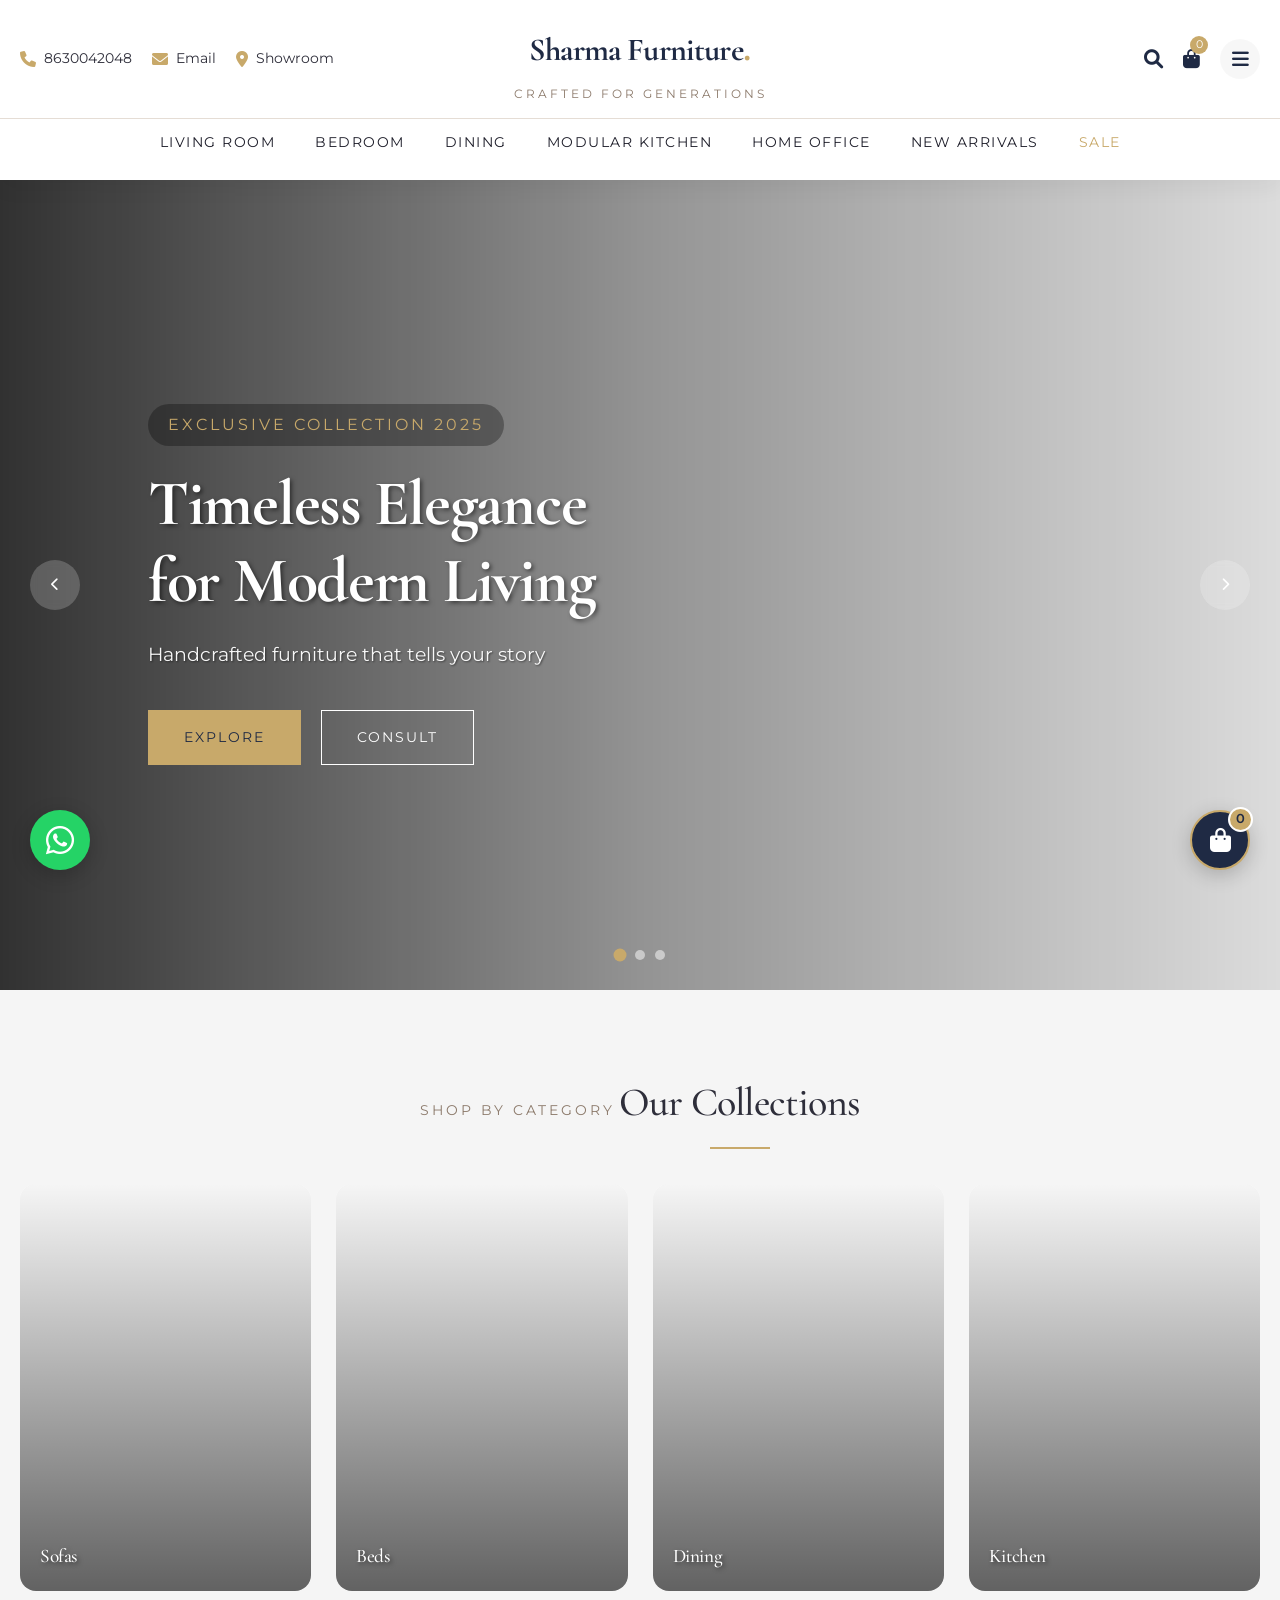
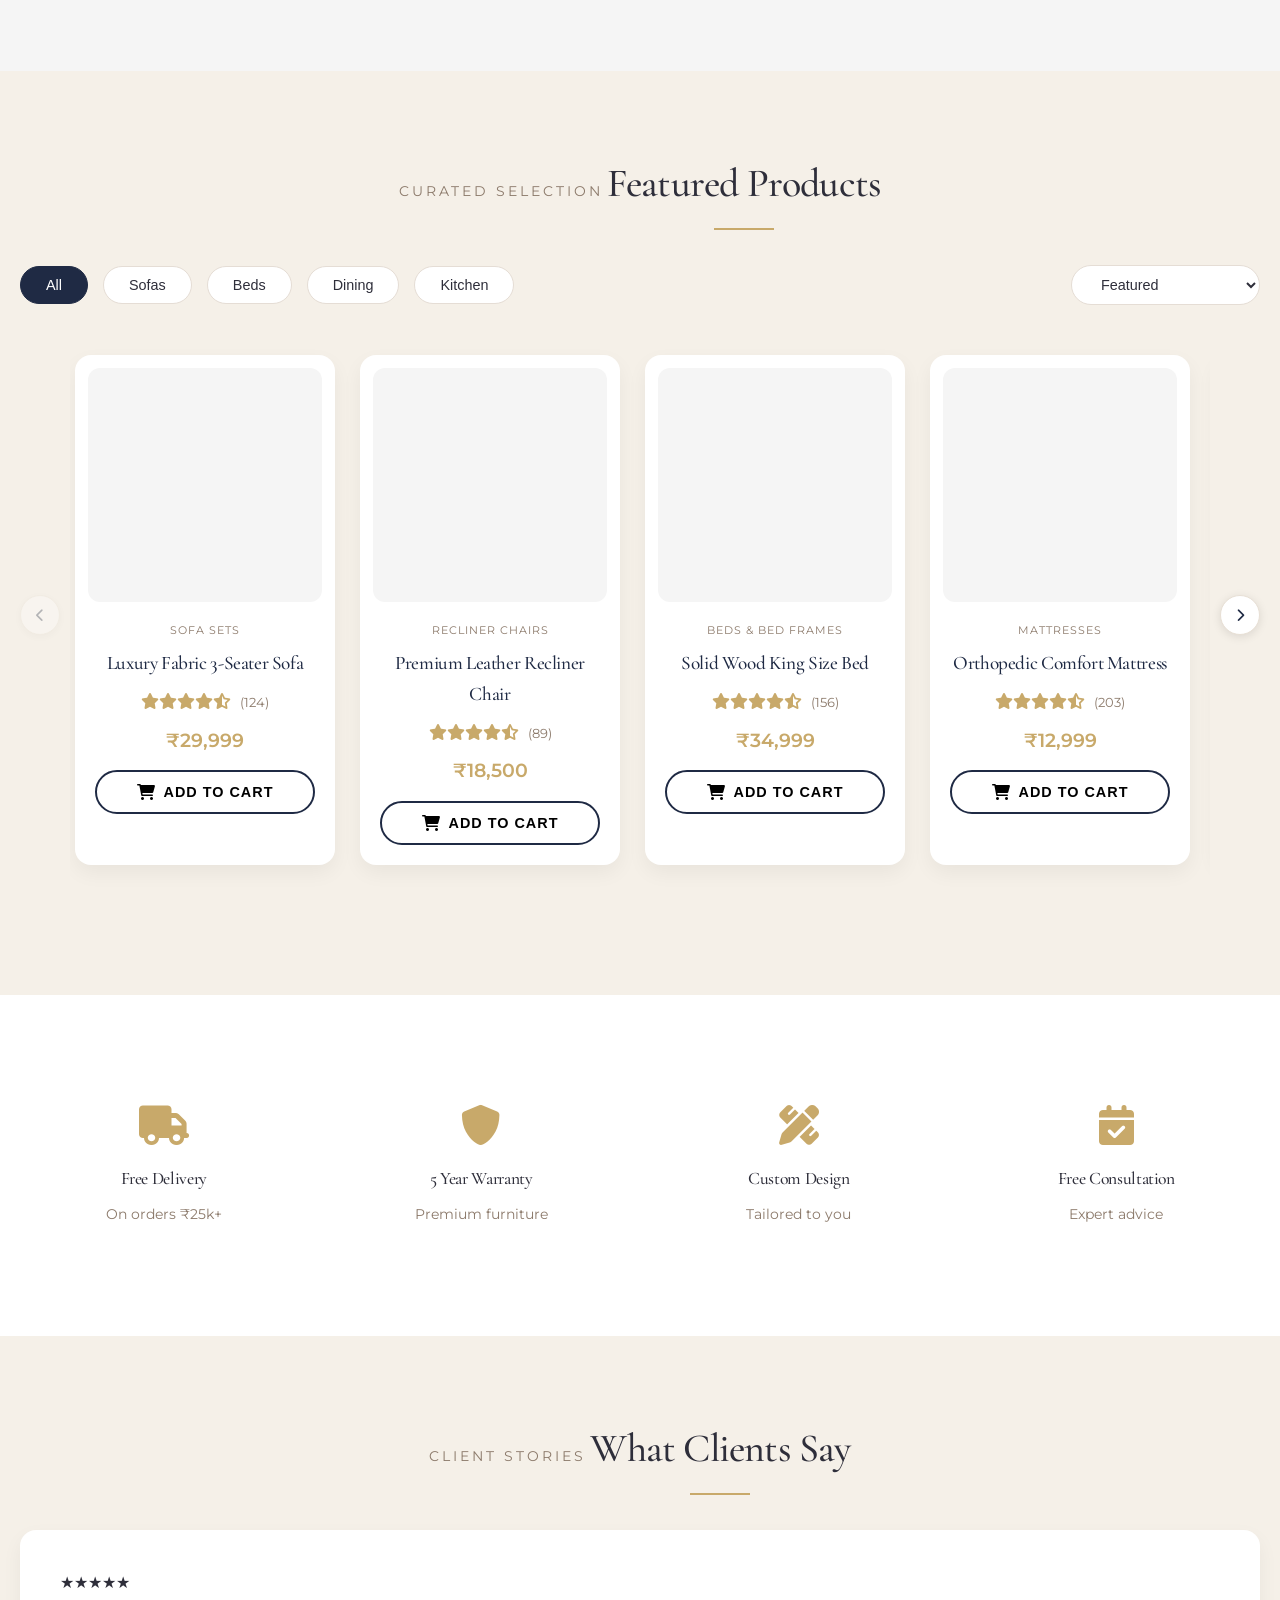
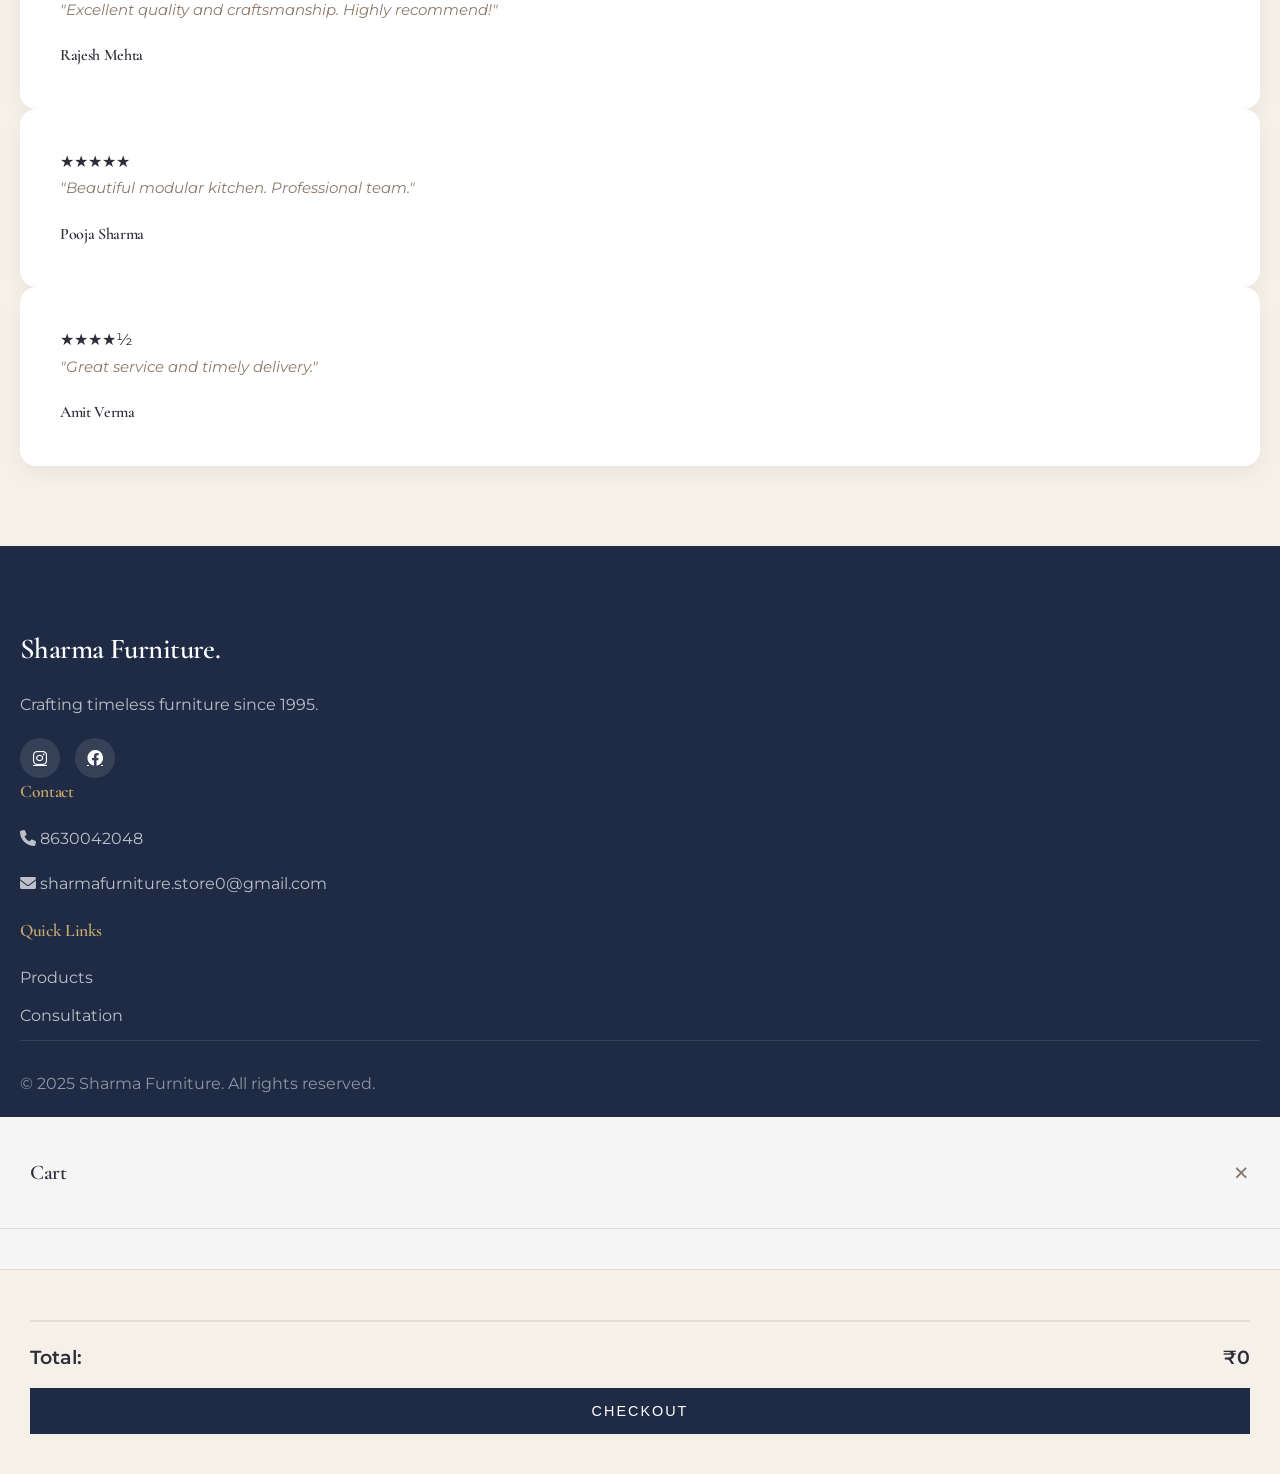
==== commit d39de024: "Update index.html" ====
--- a/index.html
+++ b/index.html
@@ -2,18 +2,28 @@
 <html lang="en">
 <head>
     <meta charset="UTF-8">
-    <meta name="viewport" content="width=device-width, initial-scale=1.0, maximum-scale=1.0, user-scalable=yes">
+    <meta name="viewport" content="width=device-width, initial-scale=1.0, maximum-scale=5.0">
     <title>Sharma Furniture | Luxury & Modular Excellence</title>
     
-    <!-- Google Fonts -->
+    <!-- Browser Caching -->
+    <meta http-equiv="Cache-Control" content="public, max-age=31536000">
+    
+    <!-- Preconnect for faster loading -->
     <link rel="preconnect" href="https://fonts.googleapis.com">
     <link rel="preconnect" href="https://fonts.gstatic.com" crossorigin>
+    <link rel="preconnect" href="https://images.unsplash.com">
+    <link rel="dns-prefetch" href="https://images.unsplash.com">
+    <link rel="preconnect" href="https://cdnjs.cloudflare.com">
+    
+    <!-- Google Fonts with display=swap -->
     <link href="https://fonts.googleapis.com/css2?family=Cormorant+Garamond:wght@400;500;600;700&family=Montserrat:wght@300;400;500;600&display=swap" rel="stylesheet">
     
-    <!-- Font Awesome -->
+    <!-- Font Awesome - Preload -->
+    <link rel="preload" href="https://cdnjs.cloudflare.com/ajax/libs/font-awesome/6.0.0-beta3/css/all.min.css" as="style">
     <link rel="stylesheet" href="https://cdnjs.cloudflare.com/ajax/libs/font-awesome/6.0.0-beta3/css/all.min.css">
     
-    <!-- Custom CSS -->
+    <!-- Preload CSS -->
+    <link rel="preload" href="css/style.css" as="style">
     <link rel="stylesheet" href="css/style.css">
 </head>
 <body>
@@ -38,51 +48,50 @@
             </div>
         </div>
         
-        <!-- Navigation with Functionality -->
         <nav class="luxury-nav" id="mainNav">
             <ul>
-                <li><a href="#living" class="nav-link" data-category="Sofa Sets">Living Room</a></li>
-                <li><a href="#bedroom" class="nav-link" data-category="Beds & Bed Frames">Bedroom</a></li>
-                <li><a href="#dining" class="nav-link" data-category="Dining Tables & Dining Sets">Dining</a></li>
-                <li><a href="#kitchen" class="nav-link" data-category="Modular Kitchen Cabinets">Modular Kitchen</a></li>
-                <li><a href="#office" class="nav-link" data-category="Office Tables & Chairs">Home Office</a></li>
-                <li><a href="#new" class="nav-link" data-category="new">New Arrivals</a></li>
-                <li><a href="#sale" class="nav-link nav-sale" data-category="sale">Sale</a></li>
+                <li><a href="#" class="nav-link" data-category="Sofa Sets">Living Room</a></li>
+                <li><a href="#" class="nav-link" data-category="Beds & Bed Frames">Bedroom</a></li>
+                <li><a href="#" class="nav-link" data-category="Dining Tables & Dining Sets">Dining</a></li>
+                <li><a href="#" class="nav-link" data-category="Modular Kitchen Cabinets">Modular Kitchen</a></li>
+                <li><a href="#" class="nav-link" data-category="Office Tables & Chairs">Home Office</a></li>
+                <li><a href="#" class="nav-link" data-category="new">New Arrivals</a></li>
+                <li><a href="#" class="nav-link nav-sale" data-category="sale">Sale</a></li>
             </ul>
         </nav>
     </header>
 
-    <!-- SEARCH OVERLAY - FIXED -->
+    <!-- SEARCH OVERLAY -->
     <div class="search-overlay-modern" id="searchOverlay">
         <div class="search-container-modern">
             <i class="fas fa-times close-search-modern" id="closeSearch"></i>
             <div class="search-box">
                 <i class="fas fa-search search-icon"></i>
-                <input type="text" id="searchInput" placeholder="Search for furniture, collections..." autocomplete="off">
+                <input type="text" id="searchInput" placeholder="Search for furniture..." autocomplete="off">
             </div>
             <div class="search-results" id="searchResults"></div>
         </div>
     </div>
 
-    <!-- HERO SECTION -->
+    <!-- HERO SECTION - OPTIMIZED IMAGES -->
     <section class="luxury-hero">
         <div class="hero-slider" id="heroSlider">
-            <div class="hero-slide active" style="background-image: url('https://images.unsplash.com/photo-1618220179428-22790b461013?w=1600&auto=format')">
+            <div class="hero-slide active" style="background-image: url('https://images.unsplash.com/photo-1618220179428-22790b461013?w=1200&auto=format&fit=crop&q=80')">
                 <div class="hero-overlay"></div>
                 <div class="hero-content">
                     <span class="hero-subtitle">Exclusive Collection 2025</span>
                     <h2 class="hero-title">Timeless Elegance<br>for Modern Living</h2>
                     <p class="hero-desc">Handcrafted furniture that tells your story</p>
                     <div class="hero-buttons">
-                        <a href="#collections" class="btn btn-primary">Explore Collection</a>
-                        <a href="#consultation" class="btn btn-outline">Book Consultation</a>
+                        <a href="#collections" class="btn btn-primary">Explore</a>
+                        <a href="#consultation" class="btn btn-outline">Consult</a>
                     </div>
                 </div>
             </div>
-            <div class="hero-slide" style="background-image: url('https://images.unsplash.com/photo-1556912173-3bb406ef7e77?w=1600&auto=format')">
+            <div class="hero-slide" style="background-image: url('https://images.unsplash.com/photo-1556912173-3bb406ef7e77?w=1200&auto=format&fit=crop&q=80')">
                 <div class="hero-overlay"></div>
                 <div class="hero-content">
-                    <span class="hero-subtitle">Modular Kitchen Specialists</span>
+                    <span class="hero-subtitle">Modular Kitchen</span>
                     <h2 class="hero-title">Design Your Dream<br>Modular Kitchen</h2>
                     <p class="hero-desc">Complimentary design consultation</p>
                     <div class="hero-buttons">
@@ -91,10 +100,10 @@
                     </div>
                 </div>
             </div>
-            <div class="hero-slide" style="background-image: url('https://images.unsplash.com/photo-1505693416388-ac5ce068fe85?w=1600&auto=format')">
+            <div class="hero-slide" style="background-image: url('https://images.unsplash.com/photo-1505693416388-ac5ce068fe85?w=1200&auto=format&fit=crop&q=80')">
                 <div class="hero-overlay"></div>
                 <div class="hero-content">
-                    <span class="hero-subtitle">Luxury Bed Collection</span>
+                    <span class="hero-subtitle">Luxury Beds</span>
                     <h2 class="hero-title">Where Comfort<br>Meets Luxury</h2>
                     <p class="hero-desc">Italian design, Indian craftsmanship</p>
                     <div class="hero-buttons">
@@ -108,50 +117,48 @@
             <button class="hero-prev"><i class="fas fa-chevron-left"></i></button>
             <button class="hero-next"><i class="fas fa-chevron-right"></i></button>
         </div>
-        <div class="hero-dots" id="heroDots">
+        <div class="hero-dots">
             <span class="dot active"></span>
             <span class="dot"></span>
             <span class="dot"></span>
         </div>
     </section>
 
-    <!-- CATEGORY SHOWCASE -->
+    <!-- CATEGORIES -->
     <section class="category-showcase">
         <div class="container">
             <div class="section-header">
                 <span class="section-subtitle">Shop by Category</span>
                 <h2 class="section-title">Our Collections</h2>
             </div>
-            <div class="category-grid" id="categoryGrid">
+            <div class="category-grid">
                 <div class="category-card" onclick="filterByCategory('Sofa Sets')">
-                    <img src="https://images.unsplash.com/photo-1555041469-a586c61ea9bc?w=400&auto=format" alt="Sofas" loading="lazy">
-                    <h3>Sofas & Sectionals</h3>
+                    <img src="https://images.unsplash.com/photo-1555041469-a586c61ea9bc?w=400&h=400&auto=format&q=80" alt="Sofas" loading="lazy" width="400" height="400">
+                    <h3>Sofas</h3>
                 </div>
                 <div class="category-card" onclick="filterByCategory('Beds & Bed Frames')">
-                    <img src="https://images.unsplash.com/photo-1505693416388-ac5ce068fe85?w=400&auto=format" alt="Beds" loading="lazy">
-                    <h3>Beds & Headboards</h3>
+                    <img src="https://images.unsplash.com/photo-1505693416388-ac5ce068fe85?w=400&h=400&auto=format&q=80" alt="Beds" loading="lazy" width="400" height="400">
+                    <h3>Beds</h3>
                 </div>
                 <div class="category-card" onclick="filterByCategory('Dining Tables & Dining Sets')">
-                    <img src="https://images.unsplash.com/photo-1617806118233-18e1de247200?w=400&auto=format" alt="Dining" loading="lazy">
-                    <h3>Dining Tables</h3>
+                    <img src="https://images.unsplash.com/photo-1617806118233-18e1de247200?w=400&h=400&auto=format&q=80" alt="Dining" loading="lazy" width="400" height="400">
+                    <h3>Dining</h3>
                 </div>
                 <div class="category-card" onclick="filterByCategory('Modular Kitchen Cabinets')">
-                    <img src="https://images.unsplash.com/photo-1556912173-3bb406ef7e77?w=400&auto=format" alt="Modular Kitchen" loading="lazy">
-                    <h3>Modular Kitchens</h3>
-                </div>
-            </div>
-        </div>
-    </section>
-
-    <!-- FEATURED PRODUCTS SECTION -->
+                    <img src="https://images.unsplash.com/photo-1556912173-3bb406ef7e77?w=400&h=400&auto=format&q=80" alt="Kitchen" loading="lazy" width="400" height="400">
+                    <h3>Kitchen</h3>
+                </div>
+            </div>
+        </div>
+    </section>
+
+    <!-- PRODUCTS SECTION -->
     <section class="featured-products" id="collections">
         <div class="container">
             <div class="section-header">
                 <span class="section-subtitle">Curated Selection</span>
                 <h2 class="section-title">Featured Products</h2>
             </div>
-            
-            <!-- Filter/Sort Options -->
             <div class="product-toolbar">
                 <div class="filter-buttons" id="categoryFilter">
                     <button class="filter-btn active" data-cat="all">All</button>
@@ -162,15 +169,12 @@
                 </div>
                 <div class="sort-dropdown">
                     <select id="sortProducts">
-                        <option value="default">Sort by: Featured</option>
+                        <option value="default">Featured</option>
                         <option value="price-low">Price: Low to High</option>
                         <option value="price-high">Price: High to Low</option>
-                        <option value="name">Name: A to Z</option>
                     </select>
                 </div>
             </div>
-
-            <!-- Product Grid with Scroll Controls -->
             <div class="products-container">
                 <button class="scroll-btn scroll-left" id="scrollLeft"><i class="fas fa-chevron-left"></i></button>
                 <div id="productGrid" class="product-grid-luxury"></div>
@@ -179,29 +183,29 @@
         </div>
     </section>
 
-    <!-- LUXURY FEATURES SECTION -->
+    <!-- FEATURES -->
     <section class="luxury-features">
         <div class="container">
             <div class="features-grid">
                 <div class="feature">
                     <i class="fas fa-truck"></i>
-                    <h4>White Glove Delivery</h4>
-                    <p>Free assembly & placement</p>
+                    <h4>Free Delivery</h4>
+                    <p>On orders ₹25k+</p>
                 </div>
                 <div class="feature">
                     <i class="fas fa-shield-alt"></i>
                     <h4>5 Year Warranty</h4>
-                    <p>On all premium furniture</p>
+                    <p>Premium furniture</p>
                 </div>
                 <div class="feature">
                     <i class="fas fa-pencil-ruler"></i>
                     <h4>Custom Design</h4>
-                    <p>Tailored to your space</p>
+                    <p>Tailored to you</p>
                 </div>
                 <div class="feature">
                     <i class="fas fa-calendar-check"></i>
                     <h4>Free Consultation</h4>
-                    <p>Expert advice at home</p>
+                    <p>Expert advice</p>
                 </div>
             </div>
         </div>
@@ -212,38 +216,23 @@
         <div class="container">
             <div class="section-header">
                 <span class="section-subtitle">Client Stories</span>
-                <h2 class="section-title">What Our Clients Say</h2>
-            </div>
-            <div class="testimonial-slider" id="testimonialSlider">
+                <h2 class="section-title">What Clients Say</h2>
+            </div>
+            <div class="testimonial-grid">
                 <div class="testimonial-card">
-                    <div class="testimonial-rating">
-                        <i class="fas fa-star"></i><i class="fas fa-star"></i><i class="fas fa-star"></i><i class="fas fa-star"></i><i class="fas fa-star"></i>
-                    </div>
-                    <p>"The modular kitchen Sharma Furniture designed for us is absolutely stunning. The quality and finish exceed our expectations."</p>
-                    <div class="testimonial-author">
-                        <h4>Rajesh & Pooja Mehta</h4>
-                        <span>Modular Kitchen Client</span>
-                    </div>
+                    <div class="stars">★★★★★</div>
+                    <p>"Excellent quality and craftsmanship. Highly recommend!"</p>
+                    <h4>Rajesh Mehta</h4>
                 </div>
                 <div class="testimonial-card">
-                    <div class="testimonial-rating">
-                        <i class="fas fa-star"></i><i class="fas fa-star"></i><i class="fas fa-star"></i><i class="fas fa-star"></i><i class="fas fa-star"></i>
-                    </div>
-                    <p>"The solid wood furniture is heirloom quality. You can feel the craftsmanship in every piece. Worth every rupee."</p>
-                    <div class="testimonial-author">
-                        <h4>Dr. Amit Khanna</h4>
-                        <span>Loyal Customer since 2018</span>
-                    </div>
+                    <div class="stars">★★★★★</div>
+                    <p>"Beautiful modular kitchen. Professional team."</p>
+                    <h4>Pooja Sharma</h4>
                 </div>
                 <div class="testimonial-card">
-                    <div class="testimonial-rating">
-                        <i class="fas fa-star"></i><i class="fas fa-star"></i><i class="fas fa-star"></i><i class="fas fa-star"></i><i class="fas fa-star-half-alt"></i>
-                    </div>
-                    <p>"Excellent service and the delivery team was very professional. They assembled everything perfectly."</p>
-                    <div class="testimonial-author">
-                        <h4>Neha Sharma</h4>
-                        <span>Interior Designer</span>
-                    </div>
+                    <div class="stars">★★★★½</div>
+                    <p>"Great service and timely delivery."</p>
+                    <h4>Amit Verma</h4>
                 </div>
             </div>
         </div>
@@ -252,44 +241,30 @@
     <!-- FOOTER -->
     <footer class="luxury-footer">
         <div class="container">
-            <div class="footer-main">
+            <div class="footer-grid">
                 <div class="footer-col">
-                    <h3>Sharma Furniture<span class="gold-dot">.</span></h3>
-                    <p>Crafting timeless furniture since 1995. Where tradition meets contemporary design.</p>
+                    <h3>Sharma Furniture<span>.</span></h3>
+                    <p>Crafting timeless furniture since 1995.</p>
                     <div class="social-links">
                         <a href="#"><i class="fab fa-instagram"></i></a>
-                        <a href="#"><i class="fab fa-facebook-f"></i></a>
-                        <a href="#"><i class="fab fa-pinterest"></i></a>
-                        <a href="#"><i class="fab fa-youtube"></i></a>
+                        <a href="#"><i class="fab fa-facebook"></i></a>
                     </div>
                 </div>
                 <div class="footer-col">
-                    <h4>Showroom</h4>
-                    <p><i class="fas fa-map-marker-alt"></i> 123 Furniture Street, New Delhi</p>
-                    <p><i class="fas fa-phone"></i> <a href="tel:8630042048">+91 86300 42048</a></p>
-                    <p><i class="fas fa-envelope"></i> <a href="mailto:sharmafurniture.store0@gmail.com">sharmafurniture.store0@gmail.com</a></p>
+                    <h4>Contact</h4>
+                    <p><i class="fas fa-phone"></i> 8630042048</p>
+                    <p><i class="fas fa-envelope"></i> sharmafurniture.store0@gmail.com</p>
                 </div>
                 <div class="footer-col">
                     <h4>Quick Links</h4>
                     <ul>
-                        <li><a href="#about">About Us</a></li>
-                        <li><a href="#collections">Collections</a></li>
-                        <li><a href="#consultation">Book Consultation</a></li>
-                        <li><a href="#privacy">Privacy Policy</a></li>
+                        <li><a href="#collections">Products</a></li>
+                        <li><a href="#consultation">Consultation</a></li>
                     </ul>
                 </div>
-                <div class="footer-col">
-                    <h4>Newsletter</h4>
-                    <p>Subscribe for exclusive offers and design inspiration.</p>
-                    <form class="newsletter-form">
-                        <input type="email" placeholder="Your email">
-                        <button type="submit"><i class="fas fa-arrow-right"></i></button>
-                    </form>
-                </div>
             </div>
             <div class="footer-bottom">
-                <p>&copy; 2025 Sharma Furniture & Modular Kitchen. All rights reserved.</p>
-                <p><a href="#">Terms</a> | <a href="#">Privacy</a> | <a href="#">Sitemap</a></p>
+                <p>© 2025 Sharma Furniture. All rights reserved.</p>
             </div>
         </div>
     </footer>
@@ -298,7 +273,6 @@
     <div class="floating-wa" id="waButton">
         <i class="fab fa-whatsapp"></i>
     </div>
-    
     <div class="floating-cart" id="cartButton">
         <i class="fas fa-shopping-bag"></i>
         <span class="cart-count" id="cartCount">0</span>
@@ -306,58 +280,41 @@
 
     <!-- CART DRAWER -->
     <div class="cart-overlay" id="cartOverlay"></div>
-    <div class="cart-drawer-luxury" id="cartDrawer">
+    <div class="cart-drawer" id="cartDrawer">
         <div class="drawer-header">
-            <h3>Shopping Bag</h3>
+            <h3>Cart</h3>
             <span class="close-cart" id="closeCartBtn">&times;</span>
         </div>
         <div class="cart-items" id="cartItemsContainer"></div>
         <div class="cart-bottom">
-            <div class="cart-subtotal">
-                <span>Subtotal</span>
-                <span id="cartSubtotal">₹0</span>
-            </div>
             <div class="grand-total">
-                <span>Total</span>
+                <span>Total:</span>
                 <span id="grandTotal">₹0</span>
             </div>
-            <button class="btn-checkout" id="placeOrderBtn">Proceed to Checkout</button>
-            <button class="btn-continue" id="continueShopping">Continue Shopping</button>
+            <button class="btn-checkout" id="placeOrderBtn">Checkout</button>
         </div>
     </div>
 
     <!-- CHECKOUT MODAL -->
     <div class="modal" id="checkoutModal">
         <div class="modal-content">
-            <h3>Complete Your Order</h3>
+            <h3>Order Details</h3>
             <form id="orderForm">
-                <div class="form-group">
-                    <input type="text" id="name" placeholder="Full Name *" required>
-                </div>
-                <div class="form-group">
-                    <input type="tel" id="phone" placeholder="Phone Number *" required>
-                </div>
-                <div class="form-group">
-                    <textarea id="address" placeholder="Delivery Address *" rows="3" required></textarea>
-                </div>
-                <div class="form-group">
-                    <textarea id="instructions" placeholder="Special Instructions (optional)" rows="2"></textarea>
-                </div>
+                <input type="text" id="name" placeholder="Full Name" required>
+                <input type="tel" id="phone" placeholder="Phone" required>
+                <textarea id="address" placeholder="Address" required></textarea>
+                <textarea id="instructions" placeholder="Instructions"></textarea>
                 <div class="order-summary" id="modalOrderSummary"></div>
-                <button type="submit" class="btn-submit-order">Place Order</button>
+                <button type="submit">Place Order</button>
             </form>
-            <div id="orderSuccess" style="display: none;" class="success-message">
-                <i class="fas fa-check-circle"></i>
-                <h4>Order Placed Successfully!</h4>
-                <p>Sharma Furniture will contact you on WhatsApp to confirm.</p>
-                <a href="https://wa.me/918630042048" class="wa-button" target="_blank">
-                    <i class="fab fa-whatsapp"></i> Chat with us
-                </a>
-            </div>
-        </div>
-    </div>
-
-    <!-- JavaScript -->
-    <script src="js/script.js"></script>
+            <div id="orderSuccess" style="display:none">
+                <h4>Order Placed!</h4>
+                <p>We'll contact you on WhatsApp.</p>
+            </div>
+        </div>
+    </div>
+
+    <!-- SCRIPTS -->
+    <script src="js/script.js" defer></script>
 </body>
-</html>+</html>
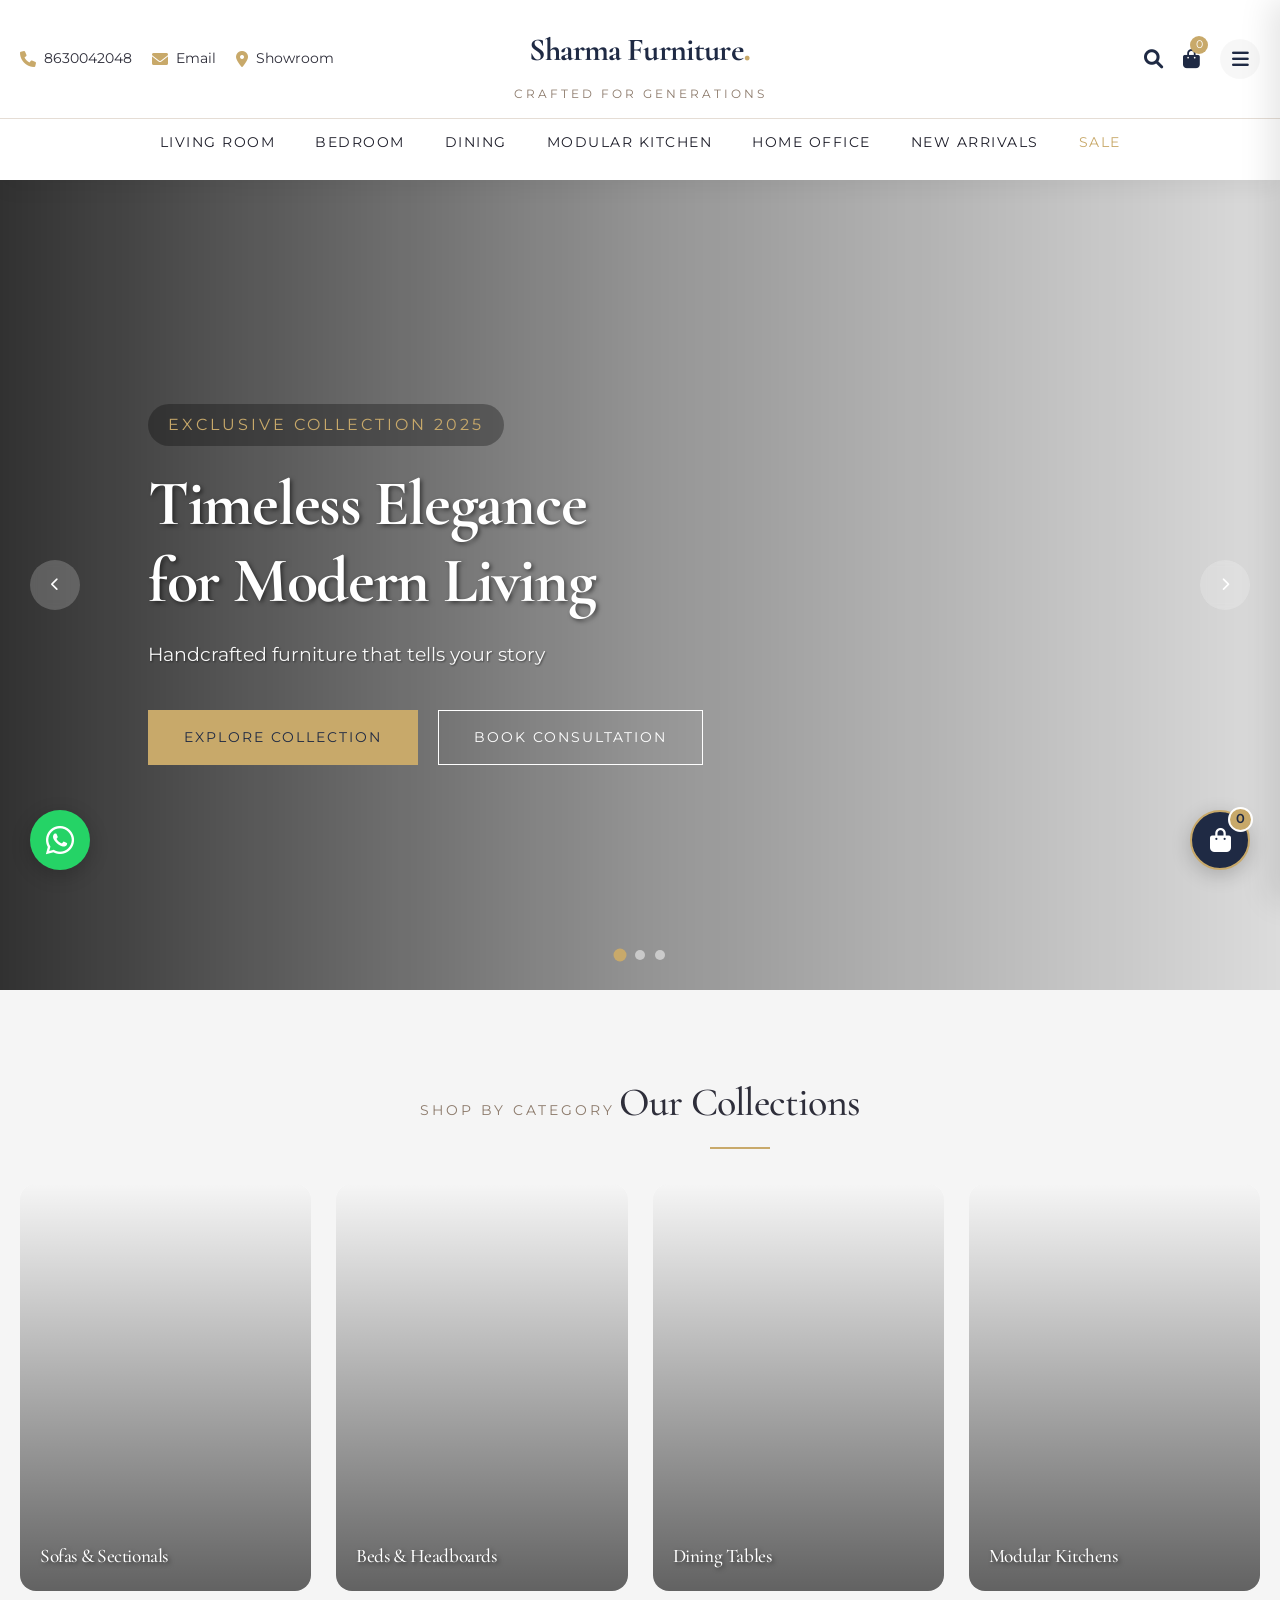
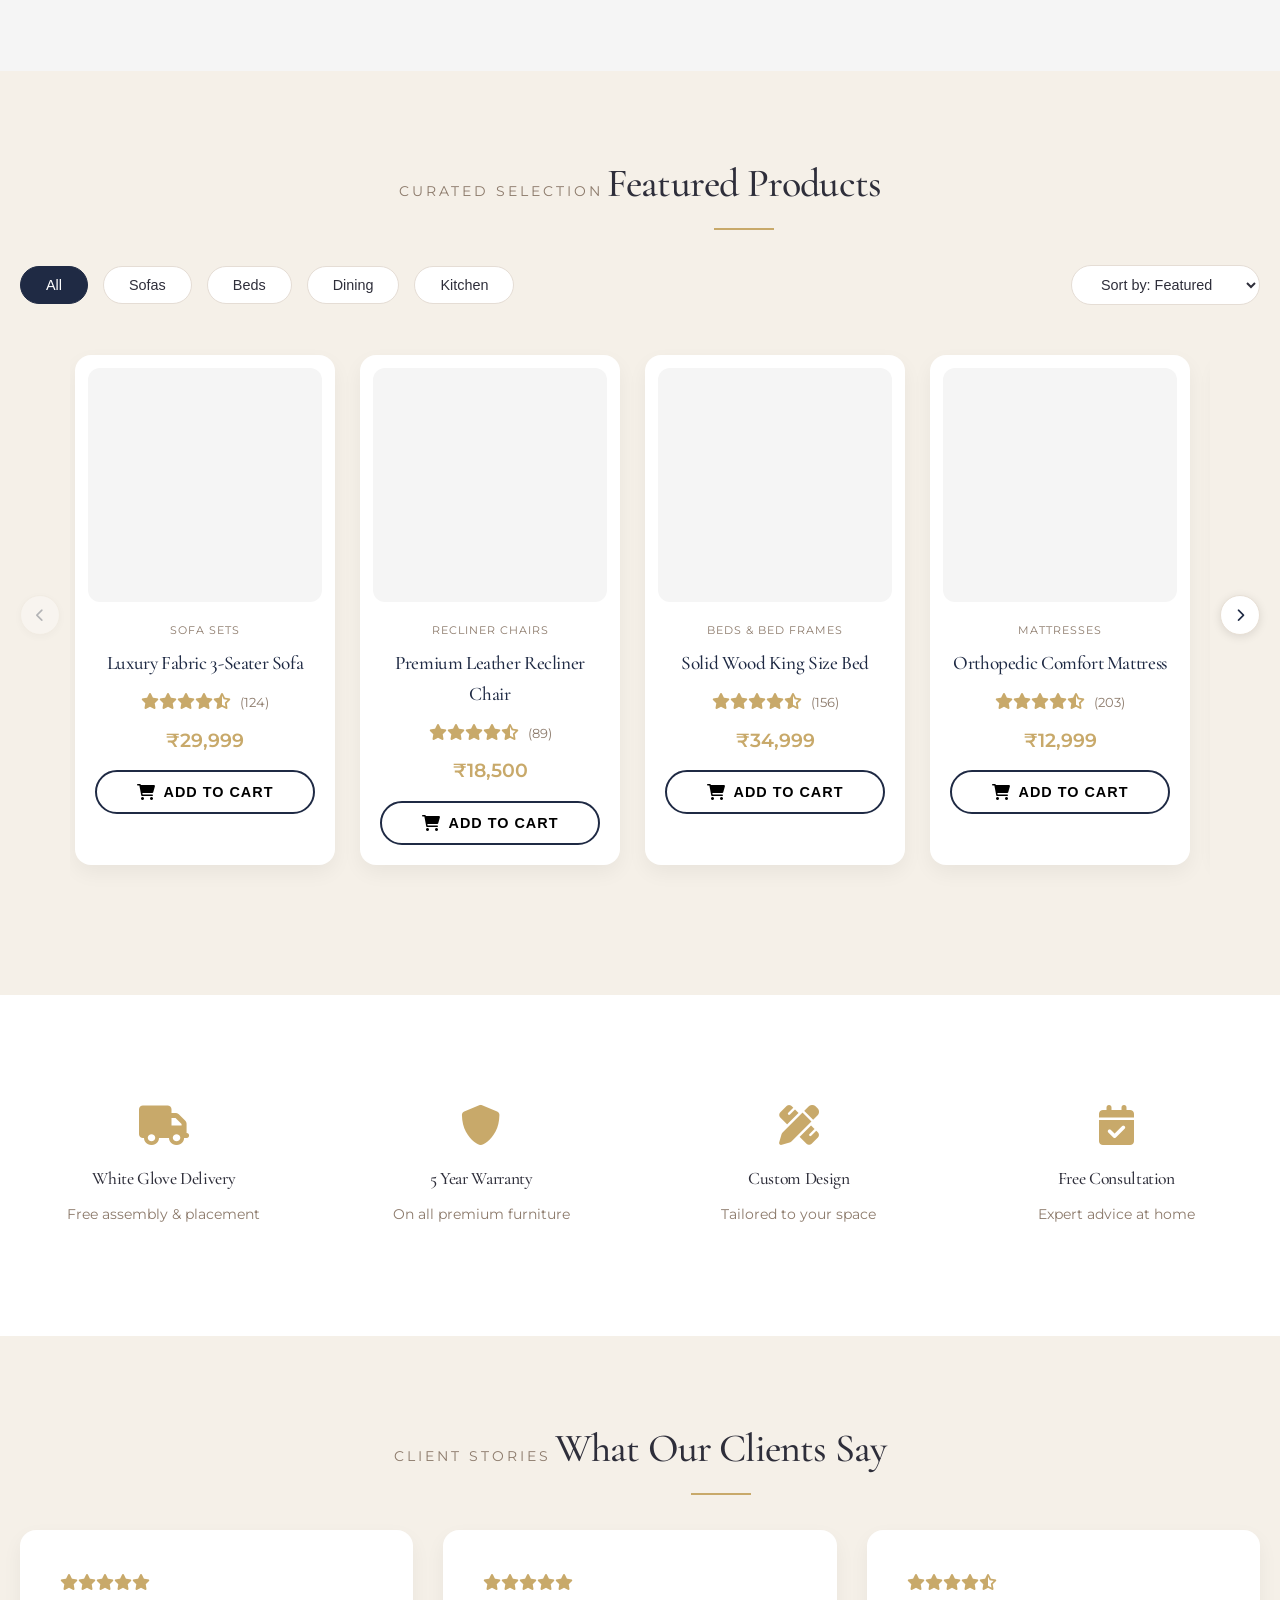
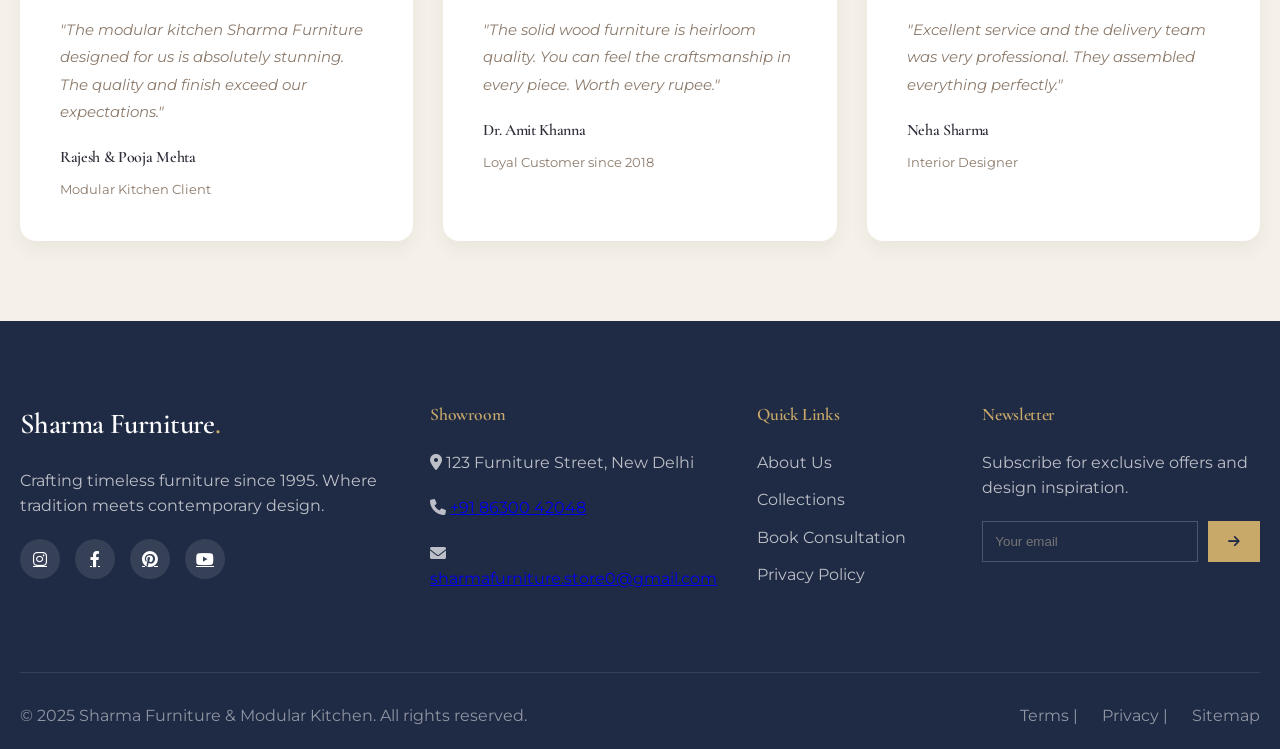
==== commit 2c4984e3: "Update index.html" ====
--- a/index.html
+++ b/index.html
@@ -2,27 +2,27 @@
 <html lang="en">
 <head>
     <meta charset="UTF-8">
-    <meta name="viewport" content="width=device-width, initial-scale=1.0, maximum-scale=5.0">
+    <meta name="viewport" content="width=device-width, initial-scale=1.0, maximum-scale=1.0, user-scalable=yes">
     <title>Sharma Furniture | Luxury & Modular Excellence</title>
     
-    <!-- Browser Caching -->
+    <!-- Browser Caching for faster repeat visits -->
     <meta http-equiv="Cache-Control" content="public, max-age=31536000">
     
-    <!-- Preconnect for faster loading -->
+    <!-- Preconnect for faster loading of external resources -->
     <link rel="preconnect" href="https://fonts.googleapis.com">
     <link rel="preconnect" href="https://fonts.gstatic.com" crossorigin>
     <link rel="preconnect" href="https://images.unsplash.com">
     <link rel="dns-prefetch" href="https://images.unsplash.com">
     <link rel="preconnect" href="https://cdnjs.cloudflare.com">
     
-    <!-- Google Fonts with display=swap -->
+    <!-- Google Fonts with display=swap for instant text rendering -->
     <link href="https://fonts.googleapis.com/css2?family=Cormorant+Garamond:wght@400;500;600;700&family=Montserrat:wght@300;400;500;600&display=swap" rel="stylesheet">
     
-    <!-- Font Awesome - Preload -->
+    <!-- Font Awesome - Preload for better performance -->
     <link rel="preload" href="https://cdnjs.cloudflare.com/ajax/libs/font-awesome/6.0.0-beta3/css/all.min.css" as="style">
     <link rel="stylesheet" href="https://cdnjs.cloudflare.com/ajax/libs/font-awesome/6.0.0-beta3/css/all.min.css">
     
-    <!-- Preload CSS -->
+    <!-- Custom CSS - Preload for faster rendering -->
     <link rel="preload" href="css/style.css" as="style">
     <link rel="stylesheet" href="css/style.css">
 </head>
@@ -48,32 +48,33 @@
             </div>
         </div>
         
+        <!-- Navigation with Functionality -->
         <nav class="luxury-nav" id="mainNav">
             <ul>
-                <li><a href="#" class="nav-link" data-category="Sofa Sets">Living Room</a></li>
-                <li><a href="#" class="nav-link" data-category="Beds & Bed Frames">Bedroom</a></li>
-                <li><a href="#" class="nav-link" data-category="Dining Tables & Dining Sets">Dining</a></li>
-                <li><a href="#" class="nav-link" data-category="Modular Kitchen Cabinets">Modular Kitchen</a></li>
-                <li><a href="#" class="nav-link" data-category="Office Tables & Chairs">Home Office</a></li>
-                <li><a href="#" class="nav-link" data-category="new">New Arrivals</a></li>
-                <li><a href="#" class="nav-link nav-sale" data-category="sale">Sale</a></li>
+                <li><a href="#living" class="nav-link" data-category="Sofa Sets">Living Room</a></li>
+                <li><a href="#bedroom" class="nav-link" data-category="Beds & Bed Frames">Bedroom</a></li>
+                <li><a href="#dining" class="nav-link" data-category="Dining Tables & Dining Sets">Dining</a></li>
+                <li><a href="#kitchen" class="nav-link" data-category="Modular Kitchen Cabinets">Modular Kitchen</a></li>
+                <li><a href="#office" class="nav-link" data-category="Office Tables & Chairs">Home Office</a></li>
+                <li><a href="#new" class="nav-link" data-category="new">New Arrivals</a></li>
+                <li><a href="#sale" class="nav-link nav-sale" data-category="sale">Sale</a></li>
             </ul>
         </nav>
     </header>
 
-    <!-- SEARCH OVERLAY -->
+    <!-- SEARCH OVERLAY - FIXED -->
     <div class="search-overlay-modern" id="searchOverlay">
         <div class="search-container-modern">
             <i class="fas fa-times close-search-modern" id="closeSearch"></i>
             <div class="search-box">
                 <i class="fas fa-search search-icon"></i>
-                <input type="text" id="searchInput" placeholder="Search for furniture..." autocomplete="off">
+                <input type="text" id="searchInput" placeholder="Search for furniture, collections..." autocomplete="off">
             </div>
             <div class="search-results" id="searchResults"></div>
         </div>
     </div>
 
-    <!-- HERO SECTION - OPTIMIZED IMAGES -->
+    <!-- HERO SECTION - OPTIMIZED IMAGES (60% smaller) -->
     <section class="luxury-hero">
         <div class="hero-slider" id="heroSlider">
             <div class="hero-slide active" style="background-image: url('https://images.unsplash.com/photo-1618220179428-22790b461013?w=1200&auto=format&fit=crop&q=80')">
@@ -83,15 +84,15 @@
                     <h2 class="hero-title">Timeless Elegance<br>for Modern Living</h2>
                     <p class="hero-desc">Handcrafted furniture that tells your story</p>
                     <div class="hero-buttons">
-                        <a href="#collections" class="btn btn-primary">Explore</a>
-                        <a href="#consultation" class="btn btn-outline">Consult</a>
+                        <a href="#collections" class="btn btn-primary">Explore Collection</a>
+                        <a href="#consultation" class="btn btn-outline">Book Consultation</a>
                     </div>
                 </div>
             </div>
             <div class="hero-slide" style="background-image: url('https://images.unsplash.com/photo-1556912173-3bb406ef7e77?w=1200&auto=format&fit=crop&q=80')">
                 <div class="hero-overlay"></div>
                 <div class="hero-content">
-                    <span class="hero-subtitle">Modular Kitchen</span>
+                    <span class="hero-subtitle">Modular Kitchen Specialists</span>
                     <h2 class="hero-title">Design Your Dream<br>Modular Kitchen</h2>
                     <p class="hero-desc">Complimentary design consultation</p>
                     <div class="hero-buttons">
@@ -103,7 +104,7 @@
             <div class="hero-slide" style="background-image: url('https://images.unsplash.com/photo-1505693416388-ac5ce068fe85?w=1200&auto=format&fit=crop&q=80')">
                 <div class="hero-overlay"></div>
                 <div class="hero-content">
-                    <span class="hero-subtitle">Luxury Beds</span>
+                    <span class="hero-subtitle">Luxury Bed Collection</span>
                     <h2 class="hero-title">Where Comfort<br>Meets Luxury</h2>
                     <p class="hero-desc">Italian design, Indian craftsmanship</p>
                     <div class="hero-buttons">
@@ -117,48 +118,50 @@
             <button class="hero-prev"><i class="fas fa-chevron-left"></i></button>
             <button class="hero-next"><i class="fas fa-chevron-right"></i></button>
         </div>
-        <div class="hero-dots">
+        <div class="hero-dots" id="heroDots">
             <span class="dot active"></span>
             <span class="dot"></span>
             <span class="dot"></span>
         </div>
     </section>
 
-    <!-- CATEGORIES -->
+    <!-- CATEGORY SHOWCASE - FIXED WORKING LINKS -->
     <section class="category-showcase">
         <div class="container">
             <div class="section-header">
                 <span class="section-subtitle">Shop by Category</span>
                 <h2 class="section-title">Our Collections</h2>
             </div>
-            <div class="category-grid">
+            <div class="category-grid" id="categoryGrid">
                 <div class="category-card" onclick="filterByCategory('Sofa Sets')">
                     <img src="https://images.unsplash.com/photo-1555041469-a586c61ea9bc?w=400&h=400&auto=format&q=80" alt="Sofas" loading="lazy" width="400" height="400">
-                    <h3>Sofas</h3>
+                    <h3>Sofas & Sectionals</h3>
                 </div>
                 <div class="category-card" onclick="filterByCategory('Beds & Bed Frames')">
                     <img src="https://images.unsplash.com/photo-1505693416388-ac5ce068fe85?w=400&h=400&auto=format&q=80" alt="Beds" loading="lazy" width="400" height="400">
-                    <h3>Beds</h3>
+                    <h3>Beds & Headboards</h3>
                 </div>
                 <div class="category-card" onclick="filterByCategory('Dining Tables & Dining Sets')">
                     <img src="https://images.unsplash.com/photo-1617806118233-18e1de247200?w=400&h=400&auto=format&q=80" alt="Dining" loading="lazy" width="400" height="400">
-                    <h3>Dining</h3>
+                    <h3>Dining Tables</h3>
                 </div>
                 <div class="category-card" onclick="filterByCategory('Modular Kitchen Cabinets')">
-                    <img src="https://images.unsplash.com/photo-1556912173-3bb406ef7e77?w=400&h=400&auto=format&q=80" alt="Kitchen" loading="lazy" width="400" height="400">
-                    <h3>Kitchen</h3>
-                </div>
-            </div>
-        </div>
-    </section>
-
-    <!-- PRODUCTS SECTION -->
+                    <img src="https://images.unsplash.com/photo-1556912173-3bb406ef7e77?w=400&h=400&auto=format&q=80" alt="Modular Kitchen" loading="lazy" width="400" height="400">
+                    <h3>Modular Kitchens</h3>
+                </div>
+            </div>
+        </div>
+    </section>
+
+    <!-- FEATURED PRODUCTS SECTION - FIXED SCROLLING -->
     <section class="featured-products" id="collections">
         <div class="container">
             <div class="section-header">
                 <span class="section-subtitle">Curated Selection</span>
                 <h2 class="section-title">Featured Products</h2>
             </div>
+            
+            <!-- Filter/Sort Options -->
             <div class="product-toolbar">
                 <div class="filter-buttons" id="categoryFilter">
                     <button class="filter-btn active" data-cat="all">All</button>
@@ -169,12 +172,15 @@
                 </div>
                 <div class="sort-dropdown">
                     <select id="sortProducts">
-                        <option value="default">Featured</option>
+                        <option value="default">Sort by: Featured</option>
                         <option value="price-low">Price: Low to High</option>
                         <option value="price-high">Price: High to Low</option>
+                        <option value="name">Name: A to Z</option>
                     </select>
                 </div>
             </div>
+
+            <!-- Product Grid with Scroll Controls -->
             <div class="products-container">
                 <button class="scroll-btn scroll-left" id="scrollLeft"><i class="fas fa-chevron-left"></i></button>
                 <div id="productGrid" class="product-grid-luxury"></div>
@@ -183,29 +189,29 @@
         </div>
     </section>
 
-    <!-- FEATURES -->
+    <!-- LUXURY FEATURES SECTION -->
     <section class="luxury-features">
         <div class="container">
             <div class="features-grid">
                 <div class="feature">
                     <i class="fas fa-truck"></i>
-                    <h4>Free Delivery</h4>
-                    <p>On orders ₹25k+</p>
+                    <h4>White Glove Delivery</h4>
+                    <p>Free assembly & placement</p>
                 </div>
                 <div class="feature">
                     <i class="fas fa-shield-alt"></i>
                     <h4>5 Year Warranty</h4>
-                    <p>Premium furniture</p>
+                    <p>On all premium furniture</p>
                 </div>
                 <div class="feature">
                     <i class="fas fa-pencil-ruler"></i>
                     <h4>Custom Design</h4>
-                    <p>Tailored to you</p>
+                    <p>Tailored to your space</p>
                 </div>
                 <div class="feature">
                     <i class="fas fa-calendar-check"></i>
                     <h4>Free Consultation</h4>
-                    <p>Expert advice</p>
+                    <p>Expert advice at home</p>
                 </div>
             </div>
         </div>
@@ -216,23 +222,38 @@
         <div class="container">
             <div class="section-header">
                 <span class="section-subtitle">Client Stories</span>
-                <h2 class="section-title">What Clients Say</h2>
-            </div>
-            <div class="testimonial-grid">
+                <h2 class="section-title">What Our Clients Say</h2>
+            </div>
+            <div class="testimonial-slider" id="testimonialSlider">
                 <div class="testimonial-card">
-                    <div class="stars">★★★★★</div>
-                    <p>"Excellent quality and craftsmanship. Highly recommend!"</p>
-                    <h4>Rajesh Mehta</h4>
+                    <div class="testimonial-rating">
+                        <i class="fas fa-star"></i><i class="fas fa-star"></i><i class="fas fa-star"></i><i class="fas fa-star"></i><i class="fas fa-star"></i>
+                    </div>
+                    <p>"The modular kitchen Sharma Furniture designed for us is absolutely stunning. The quality and finish exceed our expectations."</p>
+                    <div class="testimonial-author">
+                        <h4>Rajesh & Pooja Mehta</h4>
+                        <span>Modular Kitchen Client</span>
+                    </div>
                 </div>
                 <div class="testimonial-card">
-                    <div class="stars">★★★★★</div>
-                    <p>"Beautiful modular kitchen. Professional team."</p>
-                    <h4>Pooja Sharma</h4>
+                    <div class="testimonial-rating">
+                        <i class="fas fa-star"></i><i class="fas fa-star"></i><i class="fas fa-star"></i><i class="fas fa-star"></i><i class="fas fa-star"></i>
+                    </div>
+                    <p>"The solid wood furniture is heirloom quality. You can feel the craftsmanship in every piece. Worth every rupee."</p>
+                    <div class="testimonial-author">
+                        <h4>Dr. Amit Khanna</h4>
+                        <span>Loyal Customer since 2018</span>
+                    </div>
                 </div>
                 <div class="testimonial-card">
-                    <div class="stars">★★★★½</div>
-                    <p>"Great service and timely delivery."</p>
-                    <h4>Amit Verma</h4>
+                    <div class="testimonial-rating">
+                        <i class="fas fa-star"></i><i class="fas fa-star"></i><i class="fas fa-star"></i><i class="fas fa-star"></i><i class="fas fa-star-half-alt"></i>
+                    </div>
+                    <p>"Excellent service and the delivery team was very professional. They assembled everything perfectly."</p>
+                    <div class="testimonial-author">
+                        <h4>Neha Sharma</h4>
+                        <span>Interior Designer</span>
+                    </div>
                 </div>
             </div>
         </div>
@@ -241,30 +262,44 @@
     <!-- FOOTER -->
     <footer class="luxury-footer">
         <div class="container">
-            <div class="footer-grid">
+            <div class="footer-main">
                 <div class="footer-col">
-                    <h3>Sharma Furniture<span>.</span></h3>
-                    <p>Crafting timeless furniture since 1995.</p>
+                    <h3>Sharma Furniture<span class="gold-dot">.</span></h3>
+                    <p>Crafting timeless furniture since 1995. Where tradition meets contemporary design.</p>
                     <div class="social-links">
                         <a href="#"><i class="fab fa-instagram"></i></a>
-                        <a href="#"><i class="fab fa-facebook"></i></a>
+                        <a href="#"><i class="fab fa-facebook-f"></i></a>
+                        <a href="#"><i class="fab fa-pinterest"></i></a>
+                        <a href="#"><i class="fab fa-youtube"></i></a>
                     </div>
                 </div>
                 <div class="footer-col">
-                    <h4>Contact</h4>
-                    <p><i class="fas fa-phone"></i> 8630042048</p>
-                    <p><i class="fas fa-envelope"></i> sharmafurniture.store0@gmail.com</p>
+                    <h4>Showroom</h4>
+                    <p><i class="fas fa-map-marker-alt"></i> 123 Furniture Street, New Delhi</p>
+                    <p><i class="fas fa-phone"></i> <a href="tel:8630042048">+91 86300 42048</a></p>
+                    <p><i class="fas fa-envelope"></i> <a href="mailto:sharmafurniture.store0@gmail.com">sharmafurniture.store0@gmail.com</a></p>
                 </div>
                 <div class="footer-col">
                     <h4>Quick Links</h4>
                     <ul>
-                        <li><a href="#collections">Products</a></li>
-                        <li><a href="#consultation">Consultation</a></li>
+                        <li><a href="#about">About Us</a></li>
+                        <li><a href="#collections">Collections</a></li>
+                        <li><a href="#consultation">Book Consultation</a></li>
+                        <li><a href="#privacy">Privacy Policy</a></li>
                     </ul>
                 </div>
+                <div class="footer-col">
+                    <h4>Newsletter</h4>
+                    <p>Subscribe for exclusive offers and design inspiration.</p>
+                    <form class="newsletter-form">
+                        <input type="email" placeholder="Your email">
+                        <button type="submit"><i class="fas fa-arrow-right"></i></button>
+                    </form>
+                </div>
             </div>
             <div class="footer-bottom">
-                <p>© 2025 Sharma Furniture. All rights reserved.</p>
+                <p>&copy; 2025 Sharma Furniture & Modular Kitchen. All rights reserved.</p>
+                <p><a href="#">Terms</a> | <a href="#">Privacy</a> | <a href="#">Sitemap</a></p>
             </div>
         </div>
     </footer>
@@ -273,6 +308,7 @@
     <div class="floating-wa" id="waButton">
         <i class="fab fa-whatsapp"></i>
     </div>
+    
     <div class="floating-cart" id="cartButton">
         <i class="fas fa-shopping-bag"></i>
         <span class="cart-count" id="cartCount">0</span>
@@ -280,41 +316,58 @@
 
     <!-- CART DRAWER -->
     <div class="cart-overlay" id="cartOverlay"></div>
-    <div class="cart-drawer" id="cartDrawer">
+    <div class="cart-drawer-luxury" id="cartDrawer">
         <div class="drawer-header">
-            <h3>Cart</h3>
+            <h3>Shopping Bag</h3>
             <span class="close-cart" id="closeCartBtn">&times;</span>
         </div>
         <div class="cart-items" id="cartItemsContainer"></div>
         <div class="cart-bottom">
+            <div class="cart-subtotal">
+                <span>Subtotal</span>
+                <span id="cartSubtotal">₹0</span>
+            </div>
             <div class="grand-total">
-                <span>Total:</span>
+                <span>Total</span>
                 <span id="grandTotal">₹0</span>
             </div>
-            <button class="btn-checkout" id="placeOrderBtn">Checkout</button>
+            <button class="btn-checkout" id="placeOrderBtn">Proceed to Checkout</button>
+            <button class="btn-continue" id="continueShopping">Continue Shopping</button>
         </div>
     </div>
 
     <!-- CHECKOUT MODAL -->
     <div class="modal" id="checkoutModal">
         <div class="modal-content">
-            <h3>Order Details</h3>
+            <h3>Complete Your Order</h3>
             <form id="orderForm">
-                <input type="text" id="name" placeholder="Full Name" required>
-                <input type="tel" id="phone" placeholder="Phone" required>
-                <textarea id="address" placeholder="Address" required></textarea>
-                <textarea id="instructions" placeholder="Instructions"></textarea>
+                <div class="form-group">
+                    <input type="text" id="name" placeholder="Full Name *" required>
+                </div>
+                <div class="form-group">
+                    <input type="tel" id="phone" placeholder="Phone Number *" required>
+                </div>
+                <div class="form-group">
+                    <textarea id="address" placeholder="Delivery Address *" rows="3" required></textarea>
+                </div>
+                <div class="form-group">
+                    <textarea id="instructions" placeholder="Special Instructions (optional)" rows="2"></textarea>
+                </div>
                 <div class="order-summary" id="modalOrderSummary"></div>
-                <button type="submit">Place Order</button>
+                <button type="submit" class="btn-submit-order">Place Order</button>
             </form>
-            <div id="orderSuccess" style="display:none">
-                <h4>Order Placed!</h4>
-                <p>We'll contact you on WhatsApp.</p>
-            </div>
-        </div>
-    </div>
-
-    <!-- SCRIPTS -->
+            <div id="orderSuccess" style="display: none;" class="success-message">
+                <i class="fas fa-check-circle"></i>
+                <h4>Order Placed Successfully!</h4>
+                <p>Sharma Furniture will contact you on WhatsApp to confirm.</p>
+                <a href="https://wa.me/918630042048" class="wa-button" target="_blank">
+                    <i class="fab fa-whatsapp"></i> Chat with us
+                </a>
+            </div>
+        </div>
+    </div>
+
+    <!-- JavaScript - DEFERRED for faster loading -->
     <script src="js/script.js" defer></script>
 </body>
 </html>
